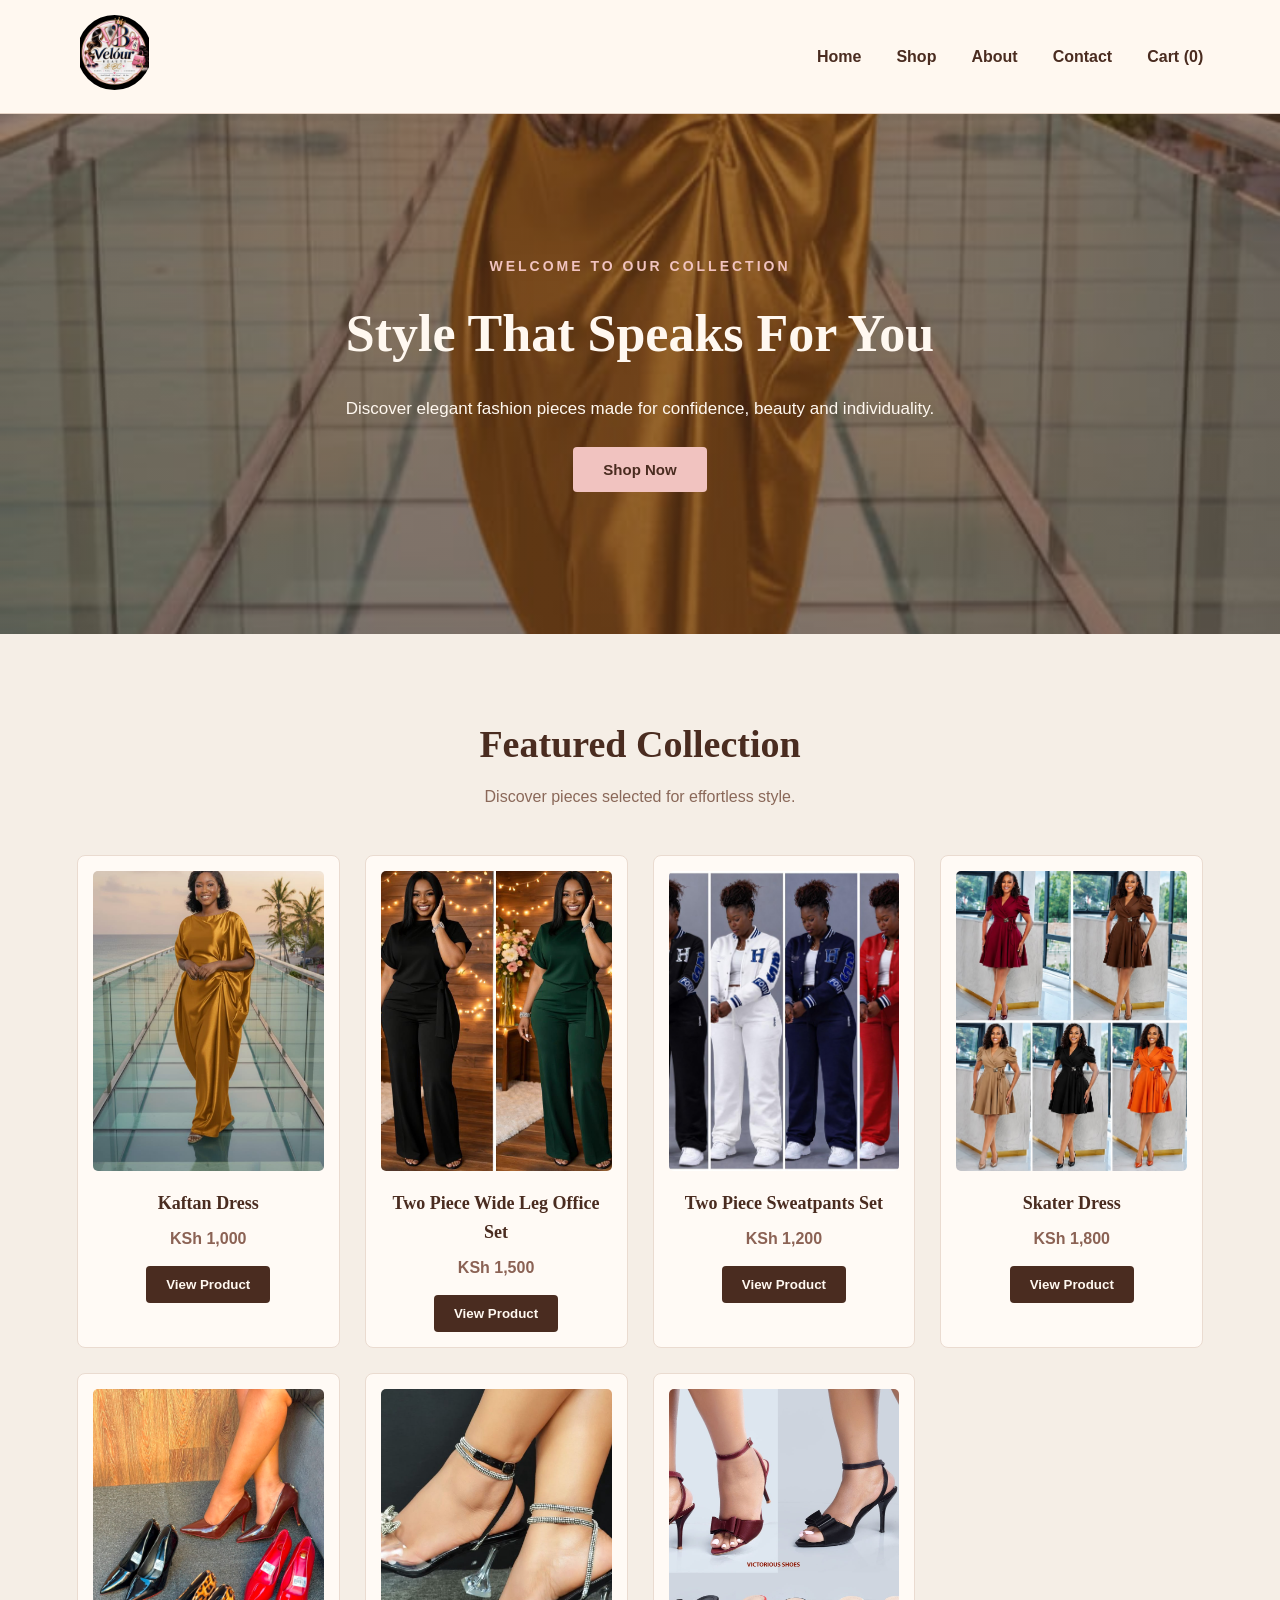
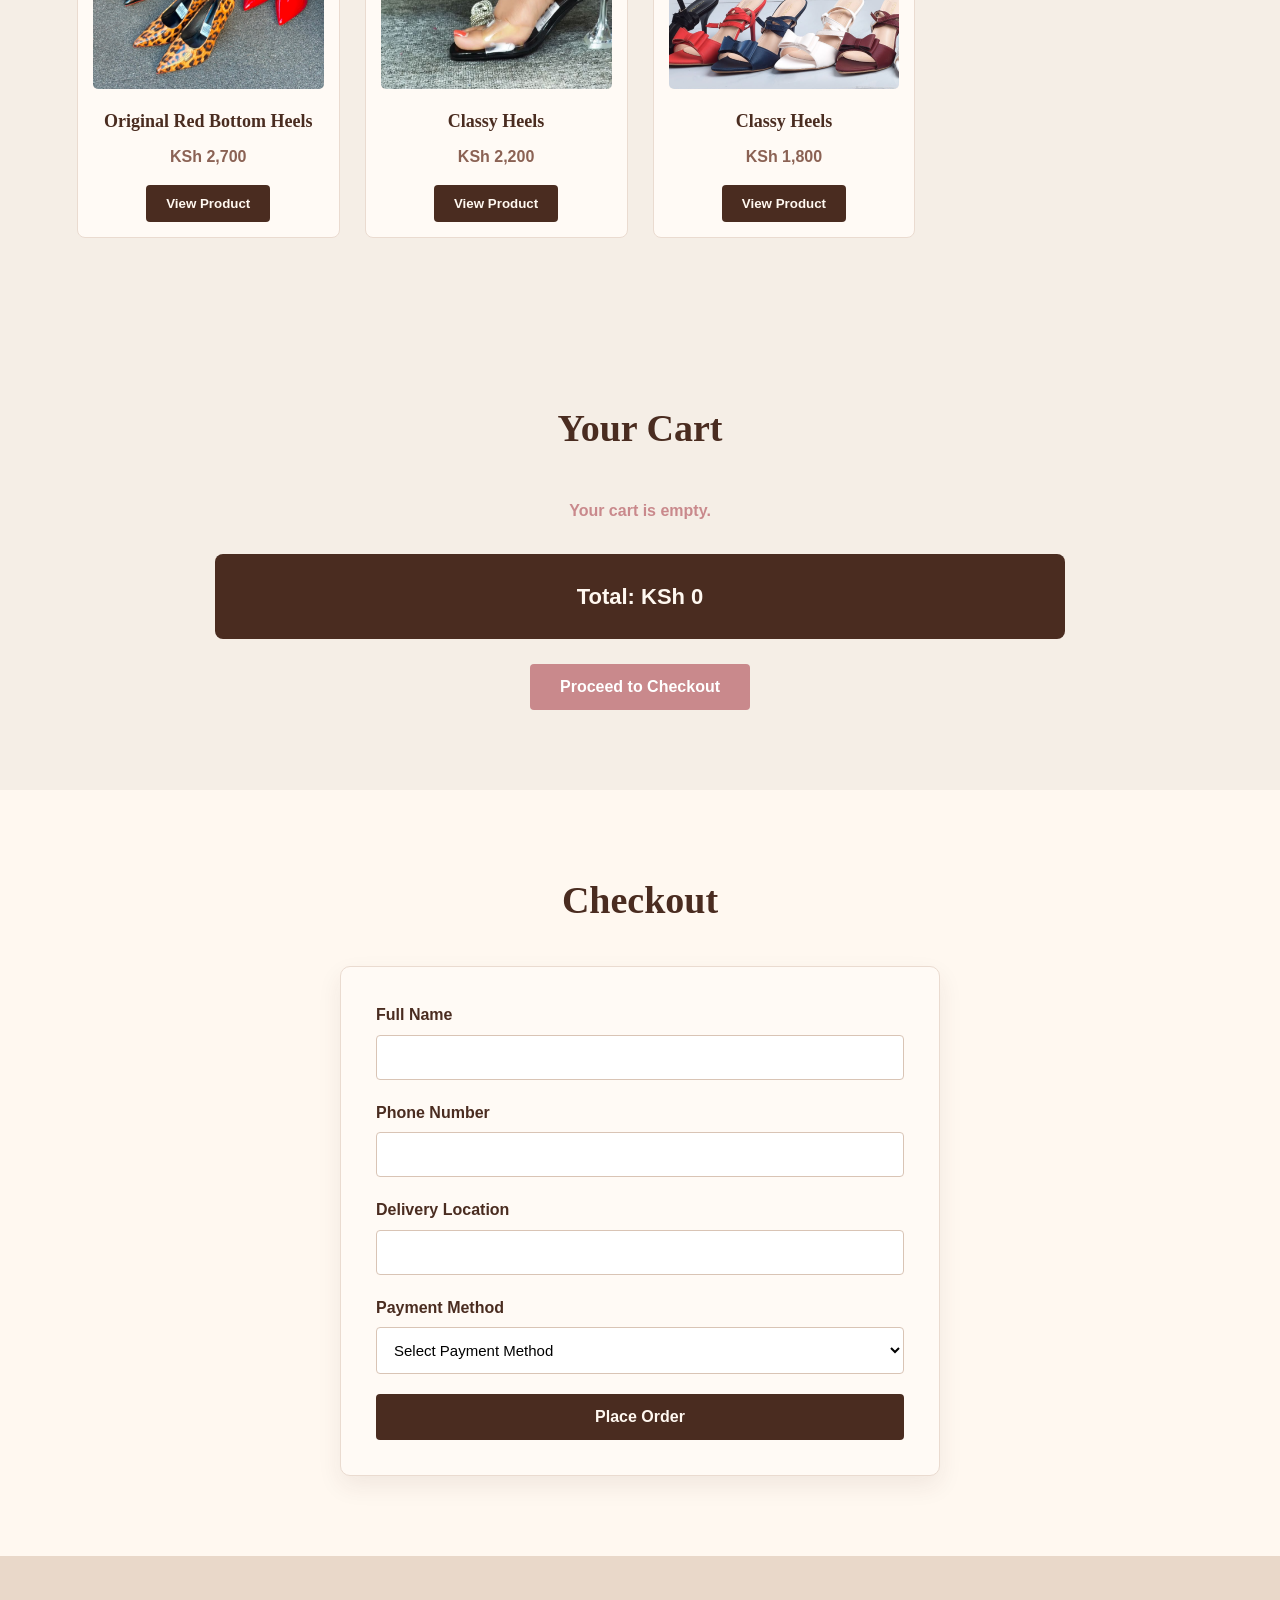
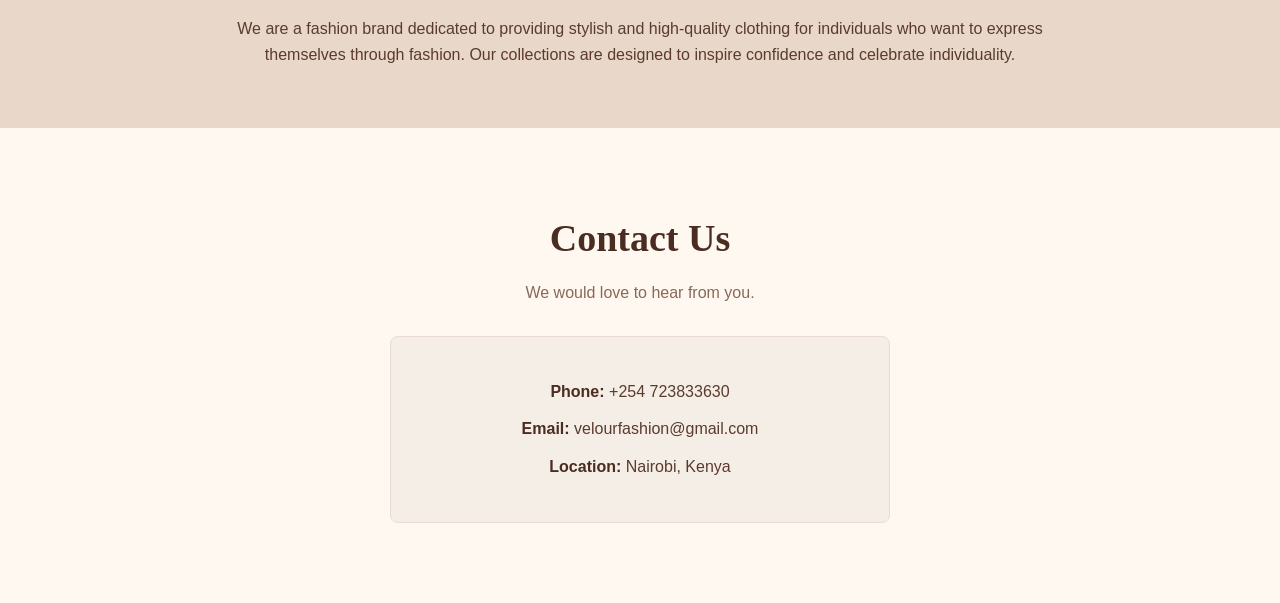
==== index.html @ 319da01c "updated website" ====
<!DOCTYPE html>
<html lang="en">
<head>
    <meta charset="UTF-8">
    <meta name="viewport" content="width=device-width, initial-scale=1.0">
    <title>Velour Fashion</title>
    <link rel="stylesheet" href="style.css">
</head>
<body>
<header>
    <nav>
        <div>
            <img src="image/logo.jpg" alt="Velour Logo" class="logo">
        </div>
        <ul>
            <li><a href="#">Home</a></li>
            <li><a href="#products">Shop</a></li>
            <li><a href="#about">About</a></li>
            <li><a href="#contact">Contact</a></li>
            <li><a href="#cart">Cart (<span id="cart-count">0</span>)</a></li>
        </ul>
    </nav>
</header>
<section class="hero"id="home">
    <div class="hero-content">
        <p>WELCOME TO OUR COLLECTION</p>
        <h2>Style That Speaks For You</h2>
        <p>
            Discover elegant fashion pieces made for confidence,
            beauty and individuality.
        </p>
        <button onclick="document.getElementById('products').scrollIntoView()">
            Shop Now
        </button>
    </div>
</section>
<section class="products" id="products">
    <h2>Featured Collection</h2>
    <p class="section-intro">
        Discover pieces selected for effortless style.
    </p>
    <div class="product-grid">
        <div class="product-card">
            <div class="product-image">
                <img src="image/kaftan.jpg" alt="Kaftan Dress">
            </div>
            <h3>Kaftan Dress</h3>
            <p>KSh 1,000</p>
            <button onclick="viewProduct('Kaftan Dress', 'KSh 1,000')">
                View Product
            </button>
        </div>
        <div class="product-card">
            <div class="product-image">
                <img src="image/wide leg.jpg" alt="Two Piece Wide Leg Office Set">
            </div>
            <h3>Two Piece Wide Leg Office Set</h3>
            <p>KSh 1,500</p>
            <button onclick="viewProduct('Two Piece Wide Leg Office Set', 'KSh 1,500')">
                View Product
            </button>
        </div>
        <div class="product-card">
            <div class="product-image">
                <img src="image/sweatpant.jpg" alt="Two Piece Sweatpants Set">
            </div>
            <h3>Two Piece Sweatpants Set</h3>
            <p>KSh 1,200</p>
            <button onclick="viewProduct('Two Piece Sweatpants Set', 'KSh 1,200')">
                View Product
            </button>
        </div>
        <div class="product-card">
            <div class="product-image">
                <img src="image/skater.jpg" alt="Skater Dress">
            </div>
            <h3>Skater Dress</h3>
            <p>KSh 1,800</p>
            <button onclick="viewProduct('Skater Dress', 'KSh 1,800')">
                View Product
            </button>
        </div>
        <div class="product-card">
            <div class="product-image">
                <img src="image/red bottom.jpg" alt="Original Red Bottom Heels">
            </div>
            <h3>Original Red Bottom Heels</h3>
            <p>KSh 2,700</p>
            <button onclick="viewProduct('Original Red Bottom Heels', 'KSh 2,700')">
                View Product
            </button>
        </div>
        <div class="product-card">
            <div class="product-image">
                <img src="image/classy heels.jpg" alt="Classy Heels">
            </div>
            <h3>Classy Heels</h3>
            <p>KSh 2,200</p>
            <button onclick="viewProduct('Classy Heels', 'KSh 2,200')">
                View Product
            </button>
        </div>
        <div class="product-card">
            <div class="product-image">
                <img src="image/heels@1800.jpg" alt="Classy Heels">
            </div>
            <h3>Classy Heels</h3>
            <p>KSh 1,800</p>
            <button onclick="viewProduct('Classy Heels', 'KSh 1,800')">
                View Product
            </button>
        </div>
        </section>
<section id="product-details" class="product-details" style="display: none;">
    <img id="product-detail-image" src="" alt="Product">
    <h2 id="product-name"></h2>
    <p id="product-price"></p>
    <p id="product-description"></p>
    <button id="add-to-cart">
        <label for="product-size">Select Size:</label>

<select id="product-size">
    <option value="">Choose a size</option>
    <option value="S">Small (S)</option>
    <option value="M">Medium (M)</option>
    <option value="L">Large (L)</option>
    <option value="XL">Extra Large (XL)</option>
</select>
        Add to Cart
    </button>
</section>
<section id="cart" class="cart-section">
    <h2>Your Cart</h2>
    <div id="cart-items">
        <p>Your cart is empty.</p>
    </div>
    <p id="cart-total">Total: KSh 0</p>
    <button id="checkout-button">Proceed to Checkout</button>
</section>
<section id="checkout" class="checkout-section">
    <h2>Checkout</h2>
    <form id="checkout-form">
        <label for="customer-name">Full Name</label>
        <input type="text" id="customer-name" required>
        <label for="customer-phone">Phone Number</label>
        <input type="tel" id="customer-phone" required>
        <label for="customer-location">Delivery Location</label>
        <input type="text" id="customer-location" required>
        <label for="payment-method">Payment Method</label>
        <select id="payment-method" required>
            <option value="">Select Payment Method</option>
            <option value="M-Pesa">M-Pesa</option>
            <option value="Cash on Delivery">Cash on Delivery</option>
        </select>
        <button type="submit">Place Order</button>
    </form>
</section>
<section class="about">
    <p>
        We are a fashion brand dedicated to providing stylish and
        high-quality clothing for individuals who want to express
        themselves through fashion. Our collections are designed to
        inspire confidence and celebrate individuality.
    </p>
</section>
<section class="contact" id="contact">
    <h2>Contact Us</h2>
    <p>We would love to hear from you.</p>
    <div class="contact-info">
        <p><strong>Phone:</strong> +254 723833630</p>
        <p><strong>Email:</strong> velourfashion@gmail.com</p>
        <p><strong>Location:</strong> Nairobi, Kenya</p>
    </div>
</section>
<script src="script.js"></script>
</body>
</html>
---- style.css ----
* {
    margin: 0;
    padding: 0;
    box-sizing: border-box;
}

body {
    font-family: Arial, sans-serif;
    background-color: #f5eee6;
    color: #4a2c20;
    line-height: 1.6;
}
header {
    background-color: #fff8f0;
    padding: 15px 6%;
    border-bottom: 1px solid #e5d3c5;
}

nav {
    display: flex;
    align-items: center;
    justify-content: space-between;
}

.logo {
    width: 75px;
    height: 75px;
    object-fit: contain;
    border-radius: 50%;
}

nav ul {
    display: flex;
    list-style: none;
    gap: 35px;
}

nav ul li a {
    text-decoration: none;
    color: #4a2c20;
    font-weight: 600;
    transition: 0.3s;
}

nav ul li a:hover {
    color: #c9898c;
}
.hero {
    min-height: 520px;
    background:
        linear-gradient(
            rgba(74, 44, 32, 0.48),
            rgba(74, 44, 32, 0.48)
        ),
        url("image/kaftan.jpg") center/cover no-repeat;

    display: flex;
    align-items: center;
    justify-content: center;
    text-align: center;
    padding: 40px 20px;
}

.hero-content {
    max-width: 700px;
    color: #fff8f0;
}

.hero-content > p:first-child {
    color: #f1c3c0;
    font-size: 14px;
    letter-spacing: 3px;
    font-weight: bold;
    margin-bottom: 15px;
}

.hero-content h2 {
    font-family: Georgia, serif;
    font-size: 52px;
    margin-bottom: 20px;
}

.hero-content p {
    font-size: 17px;
    margin-bottom: 25px;
}

.hero-content button {
    background-color: #f1c3c0;
    color: #4a2c20;
    border: none;
    padding: 14px 30px;
    font-size: 15px;
    font-weight: bold;
    border-radius: 4px;
    cursor: pointer;
    transition: 0.3s;
}

.hero-content button:hover {
    background-color: #fff8f0;
}
.products {
    padding: 80px 6%;
    text-align: center;
}

.products h2 {
    font-family: Georgia, serif;
    font-size: 38px;
    color: #4a2c20;
    margin-bottom: 10px;
}

.section-intro {
    color: #8a6859;
    margin-bottom: 45px;
}

.product-grid {
    display: grid;
    grid-template-columns: repeat(4, 1fr);
    gap: 25px;
}
.product-card {
    background-color: #fffaf5;
    border: 1px solid #eadbd0;
    padding: 15px;
    border-radius: 8px;
    overflow: hidden;
    transition: 0.3s ease;
}

.product-card:hover {
    transform: translateY(-6px);
    box-shadow: 0 12px 25px rgba(74, 44, 32, 0.12);
}

.product-image {
    width: 100%;
    height: 300px;
    overflow: hidden;
    border-radius: 5px;
    background-color: #eadbd0;
}

.product-image img {
    width: 100%;
    height: 100%;
    object-fit: cover;
    transition: 0.4s ease;
}

.product-card:hover .product-image img {
    transform: scale(1.05);
}

.product-card h3 {
    color: #4a2c20;
    font-family: Georgia, serif;
    font-size: 18px;
    margin-top: 18px;
    margin-bottom: 8px;
    text-transform: capitalize;
}

.product-card p {
    color: #8b6254;
    font-weight: bold;
    margin-bottom: 15px;
}

.product-card button {
    background-color: #4a2c20;
    color: #fff8f0;
    border: none;
    padding: 11px 20px;
    border-radius: 4px;
    cursor: pointer;
    font-weight: bold;
    transition: 0.3s;
}

.product-card button:hover {
    background-color: #c9898c;
    color: #fff;
}
.product-details {
    max-width: 800px;
    margin: 20px auto 80px;
    background-color: #fffaf5;
    border: 1px solid #e1cfc1;
    border-radius: 10px;
    padding: 40px;
    text-align: center;
    box-shadow: 0 10px 25px rgba(74, 44, 32, 0.08);
}

.product-details h2 {
    font-family: Georgia, serif;
    color: #4a2c20;
    font-size: 30px;
    margin-bottom: 10px;
}

.product-details #product-price {
    color: #c9898c;
    font-size: 20px;
    font-weight: bold;
    margin-bottom: 20px;
}

.product-details #product-description {
    color: #6f5145;
    margin-bottom: 25px;
}

.product-details button {
    background-color: #4a2c20;
    color: #fff8f0;
    border: none;
    padding: 13px 25px;
    border-radius: 4px;
    cursor: pointer;
    font-weight: bold;
}

.product-details button:hover {
    background-color: #c9898c;
}
.about {
    background-color: #e9d8c9;
    padding: 60px 10%;
    text-align: center;
}

.about p {
    max-width: 850px;
    margin: auto;
    color: #5a3b2d;
    font-size: 16px;
}
@media (max-width: 900px) {

    .product-grid {
        grid-template-columns: repeat(2, 1fr);
    }

    .hero-content h2 {
        font-size: 40px;
    }
}

@media (max-width: 600px) {

    nav {
        flex-direction: column;
        gap: 15px;
    }

    nav ul {
        gap: 18px;
        flex-wrap: wrap;
        justify-content: center;
    }

    .product-grid {
        grid-template-columns: 1fr;
    }

    .hero {
        min-height: 450px;
    }

    .hero-content h2 {
        font-size: 32px;
    }

    .products h2 {
        font-size: 30px;
    }
}
.contact {
    background-color: #fff8f0;
    padding: 80px 6%;
    text-align: center;
}

.contact h2 {
    font-family: Georgia, serif;
    font-size: 38px;
    color: #4a2c20;
    margin-bottom: 12px;
}

.contact > p {
    color: #8a6859;
    margin-bottom: 30px;
}

.contact-info {
    max-width: 500px;
    margin: 0 auto;
    background-color: #f5eee6;
    padding: 30px;
    border-radius: 8px;
    border: 1px solid #eadbd0;
}

.contact-info p {
    color: #5a3b2d;
    margin: 12px 0;
}

.contact-info strong {
    color: #4a2c20;
}
.cart-section {
    padding: 80px 6%;
    background-color: #f5eee6;
    text-align: center;
}

.cart-section h2 {
    font-family: Georgia, serif;
    font-size: 38px;
    color: #4a2c20;
    margin-bottom: 40px;
}

#cart-items {
    max-width: 850px;
    margin: 0 auto;
}

#cart-items > div {
    background-color: #fffaf5;
    border: 1px solid #eadbd0;
    border-radius: 8px;
    padding: 25px;
    margin-bottom: 20px;
    box-shadow: 0 5px 15px rgba(74, 44, 32, 0.08);
}

#cart-items h3 {
    font-family: Georgia, serif;
    color: #4a2c20;
    margin-bottom: 8px;
}

#cart-items p {
    color: #c9898c;
    font-weight: bold;
    margin-bottom: 15px;
}


#cart-items button {
    background-color: #4a2c20;
    color: #fff8f0;
    border: none;
    padding: 8px 14px;
    border-radius: 4px;
    cursor: pointer;
    font-weight: bold;
    margin: 0 5px;
}

#cart-items button:hover {
    background-color: #c9898c;
}

#cart-items span {
    display: inline-block;
    min-width: 30px;
    font-weight: bold;
    color: #4a2c20;
}



#cart-items button:last-of-type {
    background-color: transparent;
    color: #c9898c;
    border: 1px solid #c9898c;
    margin-top: 10px;
}

#cart-items button:last-of-type:hover {
    background-color: #c9898c;
    color: white;
}

#cart-items hr {
    border: none;
    border-top: 1px solid #eadbd0;
    margin-top: 25px;
}
#cart-total {
    max-width: 850px;
    margin: 30px auto 0;
    padding: 25px;
    background-color: #4a2c20;
    color: #fff8f0;
    border-radius: 8px;
    font-size: 22px;
    font-weight: bold;
}
#checkout-button {
    margin-top: 25px;
    background-color: #c9898c;
    color: white;
    border: none;
    padding: 14px 30px;
    border-radius: 4px;
    font-size: 16px;
    font-weight: bold;
    cursor: pointer;
    transition: 0.3s;
}

#checkout-button:hover {
    background-color: #4a2c20;
}

.checkout-section {
    padding: 80px 6%;
    background-color: #fff8f0;
    text-align: center;
}

.checkout-section h2 {
    font-family: Georgia, serif;
    font-size: 38px;
    color: #4a2c20;
    margin-bottom: 35px;
}

#checkout-form {
    max-width: 600px;
    margin: auto;
    background-color: #fffaf5;
    padding: 35px;
    border: 1px solid #eadbd0;
    border-radius: 10px;
    box-shadow: 0 10px 25px rgba(74, 44, 32, 0.08);
    text-align: left;
}

#checkout-form label {
    display: block;
    margin-bottom: 7px;
    color: #4a2c20;
    font-weight: bold;
}

#checkout-form input,
#checkout-form select {
    width: 100%;
    padding: 13px;
    margin-bottom: 20px;
    border: 1px solid #d9c4b5;
    border-radius: 4px;
    font-size: 15px;
    background-color: white;
}

#checkout-form input:focus,
#checkout-form select:focus {
    outline: none;
    border-color: #c9898c;
}

#checkout-form button {
    width: 100%;
    background-color: #4a2c20;
    color: #fff8f0;
    border: none;
    padding: 14px;
    border-radius: 4px;
    font-size: 16px;
    font-weight: bold;
    cursor: pointer;
}

#checkout-form button:hover {
    background-color: #c9898c;
}
.product-details label {
    display: block;
    margin-bottom: 8px;
    color: #4a2c20;
    font-weight: bold;
}

#product-size {
    display: block;
    margin: 0 auto 20px;
    padding: 10px 15px;
    min-width: 180px;
    border: 1px solid #d9c4b5;
    border-radius: 4px;
    font-size: 15px;
    background-color: #fff;
    color: #4a2c20;
}

#product-size:focus {
    outline: none;
    border-color: #c9898c;
}

#add-to-cart {
    display: block;
    margin: 0 auto;
}
.size-section {
    margin: 25px 0;
    text-align: center;
}

.size-section label {
    display: block;
    margin-bottom: 10px;
    font-weight: bold;
    color: #4a2c20;
}

#product-size {
    display: block;
    width: 220px;
    margin: 0 auto;
    padding: 12px;
    border: 1px solid #d9c4b5;
    border-radius: 5px;
    background-color: #fff;
    color: #4a2c20;
    font-size: 15px;
}

#add-to-cart {
    display: block;
    margin: 20px auto 0;
}
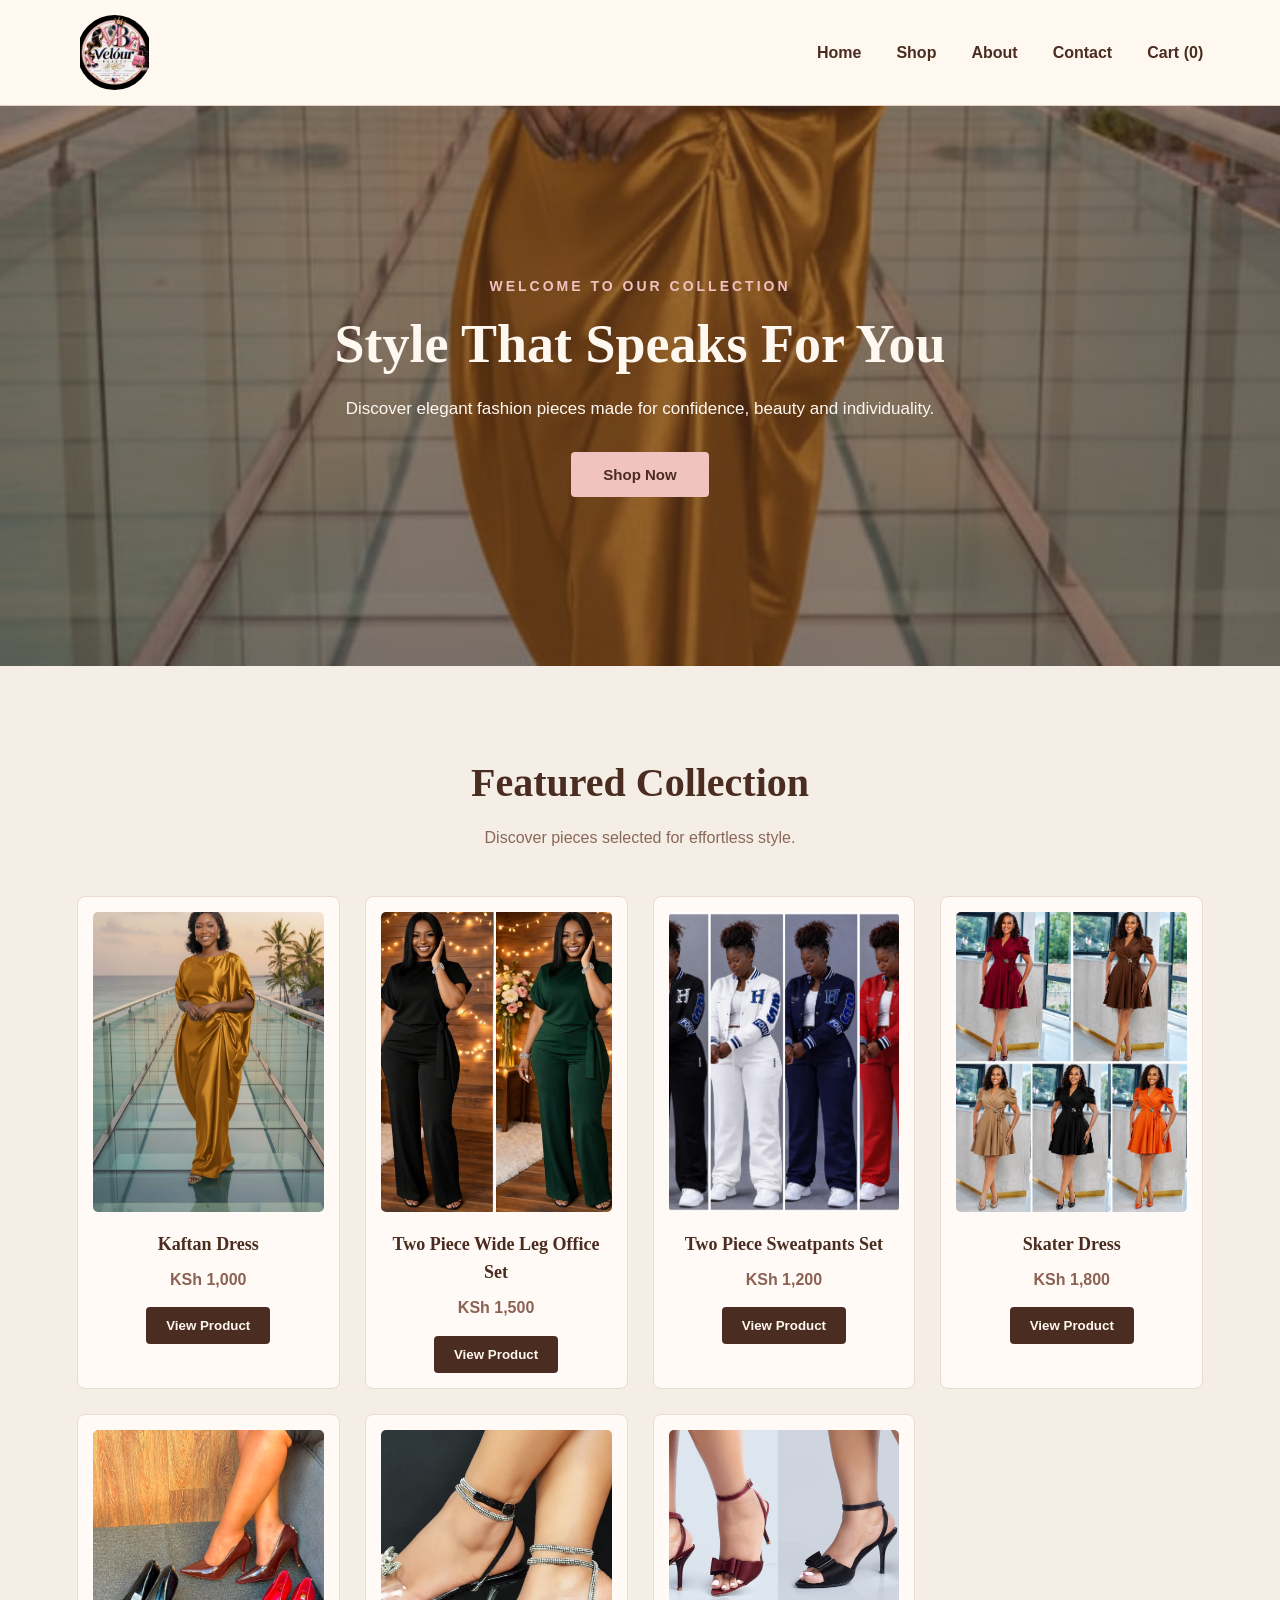
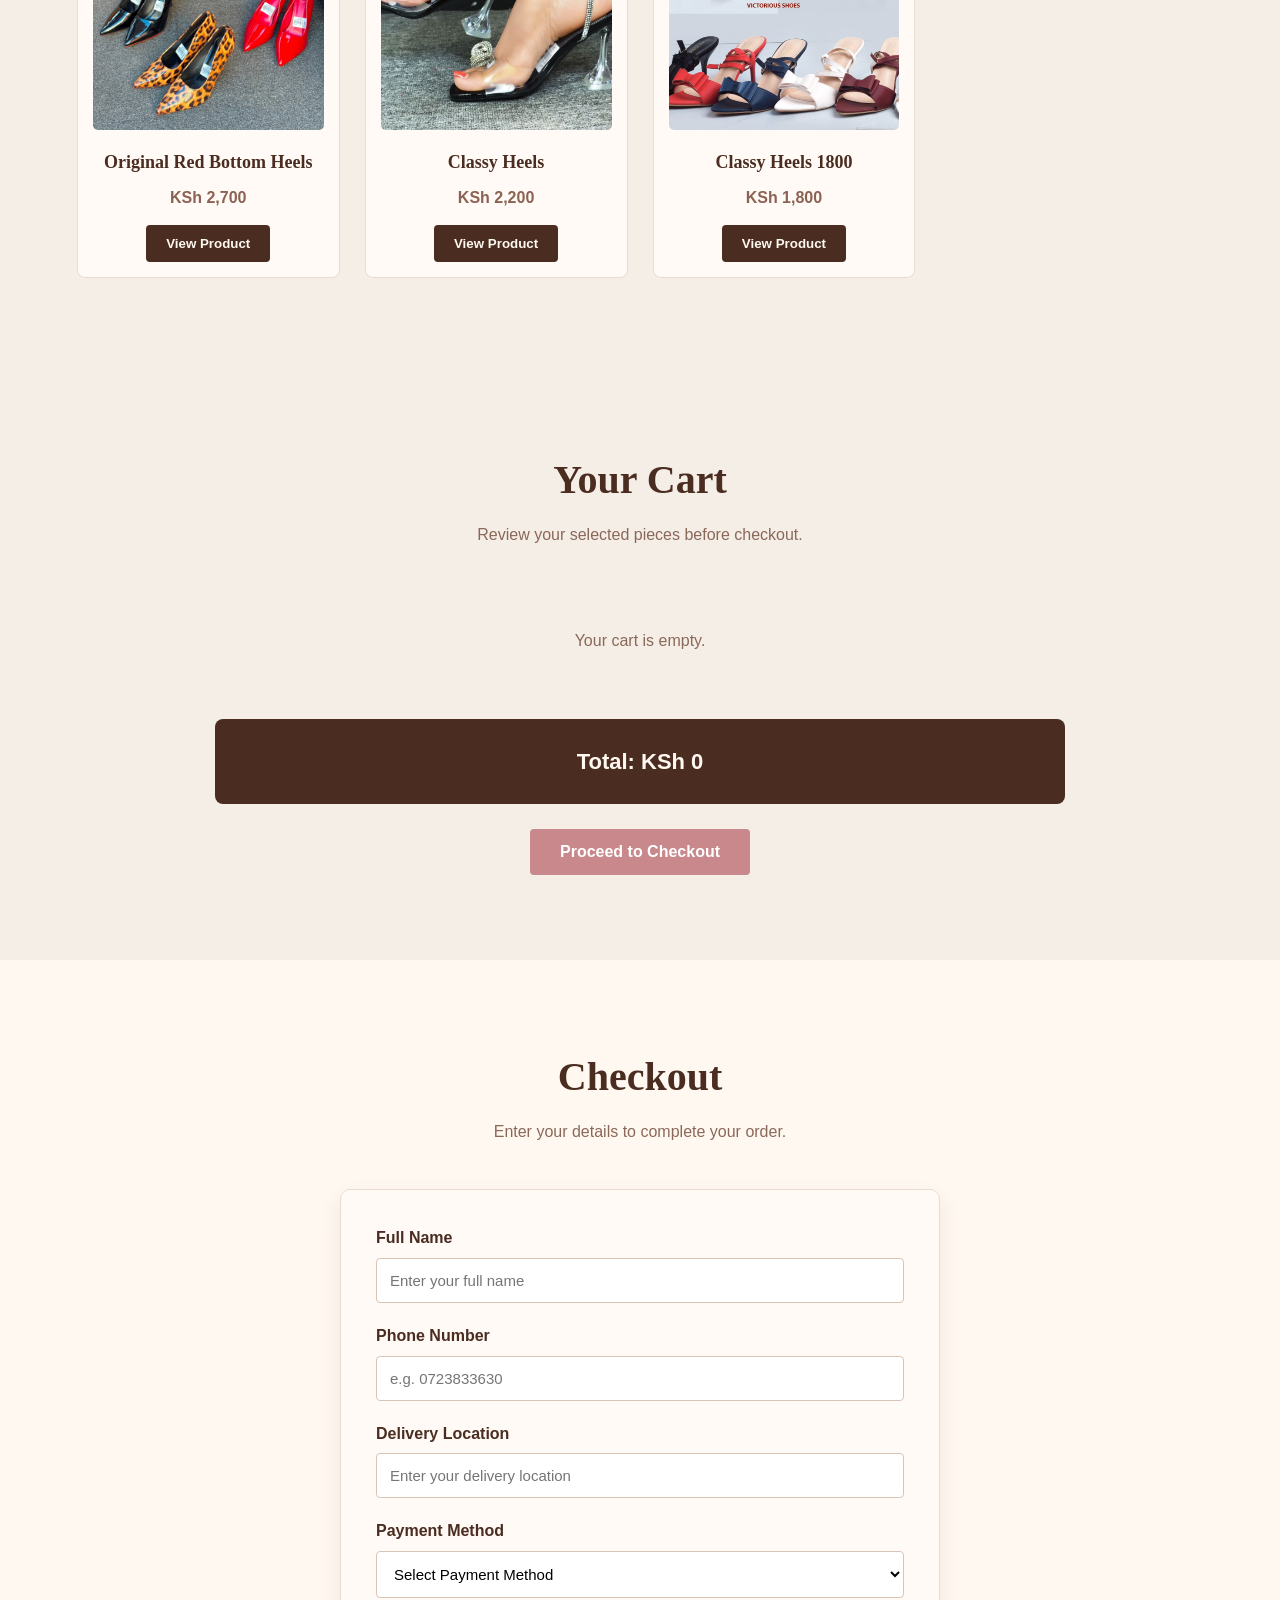
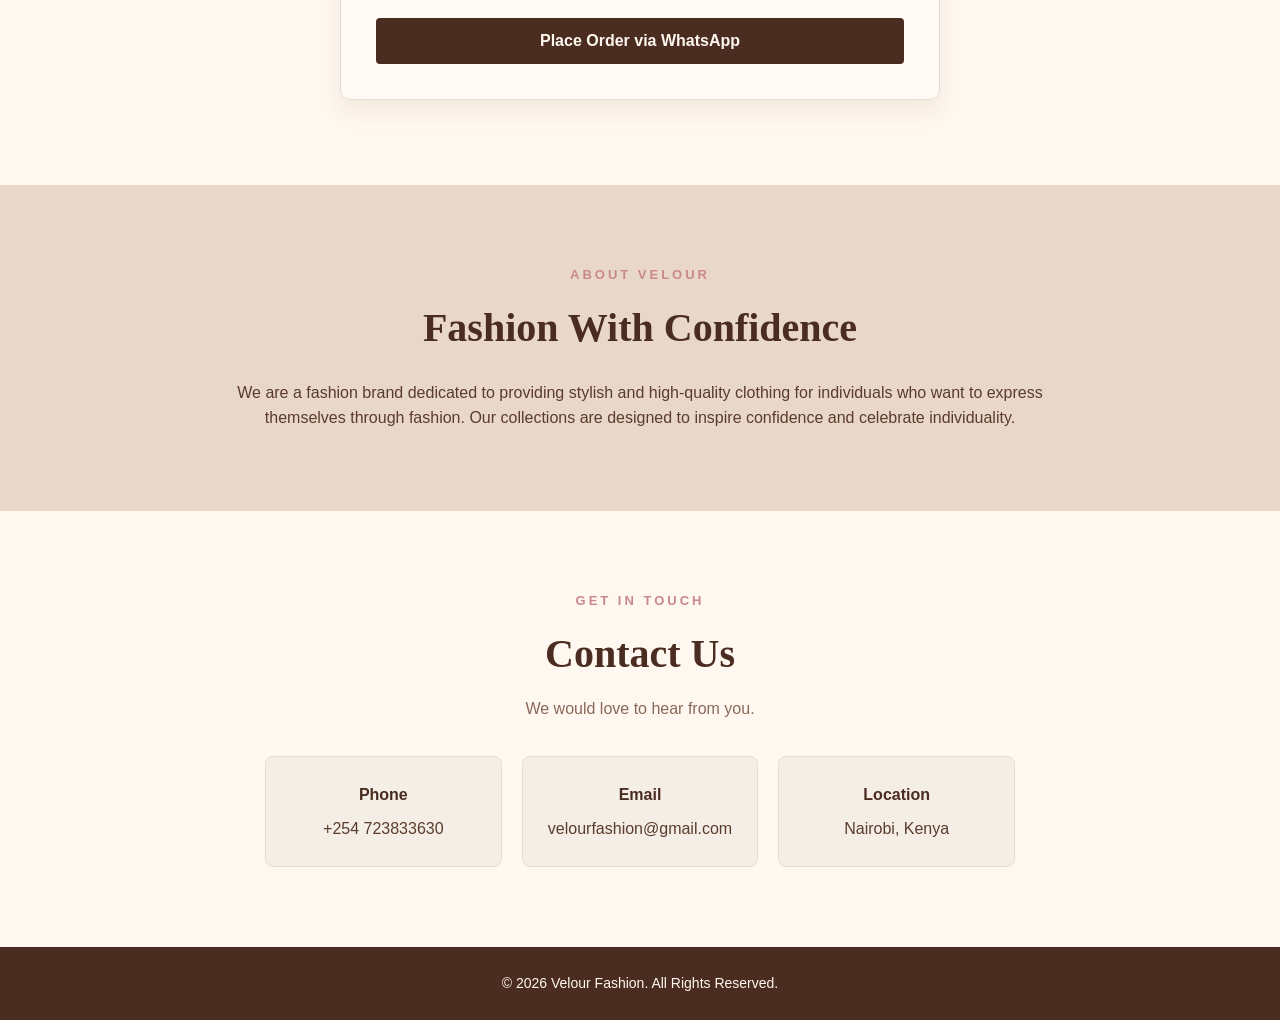
==== commit a21be6bf: "updated velour fashion website" ====
--- a/index.html
+++ b/index.html
@@ -3,175 +3,494 @@
 <head>
     <meta charset="UTF-8">
     <meta name="viewport" content="width=device-width, initial-scale=1.0">
-    <title>Velour Fashion</title>
+    <title>Velour Fashion | Style That Speaks For You</title>
     <link rel="stylesheet" href="style.css">
 </head>
+
 <body>
+
+<!-- ================= HEADER ================= -->
+
 <header>
     <nav>
-        <div>
-            <img src="image/logo.jpg" alt="Velour Logo" class="logo">
-        </div>
-        <ul>
-            <li><a href="#">Home</a></li>
+        <a href="#home" class="logo-link">
+            <img src="image/logo.jpg" alt="Velour Fashion Logo" class="logo">
+        </a>
+
+        <ul class="nav-links">
+            <li><a href="#home">Home</a></li>
             <li><a href="#products">Shop</a></li>
             <li><a href="#about">About</a></li>
             <li><a href="#contact">Contact</a></li>
-            <li><a href="#cart">Cart (<span id="cart-count">0</span>)</a></li>
+            <li>
+                <a href="#cart">
+                    Cart (<span id="cart-count">0</span>)
+                </a>
+            </li>
         </ul>
     </nav>
 </header>
-<section class="hero"id="home">
+
+
+<!-- ================= HERO ================= -->
+
+<section class="hero" id="home">
+
     <div class="hero-content">
-        <p>WELCOME TO OUR COLLECTION</p>
-        <h2>Style That Speaks For You</h2>
-        <p>
+
+        <p class="hero-label">WELCOME TO OUR COLLECTION</p>
+
+        <h1>Style That Speaks For You</h1>
+
+        <p class="hero-text">
             Discover elegant fashion pieces made for confidence,
             beauty and individuality.
         </p>
-        <button onclick="document.getElementById('products').scrollIntoView()">
+
+        <button
+            class="hero-button"
+            onclick="document.getElementById('products').scrollIntoView({behavior:'smooth'})">
             Shop Now
         </button>
-    </div>
-</section>
+
+    </div>
+
+</section>
+
+
+<!-- ================= PRODUCTS ================= -->
+
 <section class="products" id="products">
+
     <h2>Featured Collection</h2>
+
     <p class="section-intro">
         Discover pieces selected for effortless style.
     </p>
+
     <div class="product-grid">
-        <div class="product-card">
+
+
+        <!-- PRODUCT 1 -->
+
+        <div class="product-card">
+
             <div class="product-image">
                 <img src="image/kaftan.jpg" alt="Kaftan Dress">
             </div>
+
             <h3>Kaftan Dress</h3>
-            <p>KSh 1,000</p>
+
+            <p class="product-price">KSh 1,000</p>
+
             <button onclick="viewProduct('Kaftan Dress', 'KSh 1,000')">
                 View Product
             </button>
-        </div>
-        <div class="product-card">
-            <div class="product-image">
-                <img src="image/wide leg.jpg" alt="Two Piece Wide Leg Office Set">
-            </div>
+
+        </div>
+
+
+        <!-- PRODUCT 2 -->
+
+        <div class="product-card">
+
+            <div class="product-image">
+                <img
+                    src="image/wide leg.jpg"
+                    alt="Two Piece Wide Leg Office Set">
+            </div>
+
             <h3>Two Piece Wide Leg Office Set</h3>
-            <p>KSh 1,500</p>
-            <button onclick="viewProduct('Two Piece Wide Leg Office Set', 'KSh 1,500')">
-                View Product
-            </button>
-        </div>
-        <div class="product-card">
-            <div class="product-image">
-                <img src="image/sweatpant.jpg" alt="Two Piece Sweatpants Set">
-            </div>
+
+            <p class="product-price">KSh 1,500</p>
+
+            <button
+                onclick="viewProduct('Two Piece Wide Leg Office Set', 'KSh 1,500')">
+                View Product
+            </button>
+
+        </div>
+
+
+        <!-- PRODUCT 3 -->
+
+        <div class="product-card">
+
+            <div class="product-image">
+                <img
+                    src="image/sweatpant.jpg"
+                    alt="Two Piece Sweatpants Set">
+            </div>
+
             <h3>Two Piece Sweatpants Set</h3>
-            <p>KSh 1,200</p>
-            <button onclick="viewProduct('Two Piece Sweatpants Set', 'KSh 1,200')">
-                View Product
-            </button>
-        </div>
-        <div class="product-card">
+
+            <p class="product-price">KSh 1,200</p>
+
+            <button
+                onclick="viewProduct('Two Piece Sweatpants Set', 'KSh 1,200')">
+                View Product
+            </button>
+
+        </div>
+
+
+        <!-- PRODUCT 4 -->
+
+        <div class="product-card">
+
             <div class="product-image">
                 <img src="image/skater.jpg" alt="Skater Dress">
             </div>
+
             <h3>Skater Dress</h3>
-            <p>KSh 1,800</p>
+
+            <p class="product-price">KSh 1,800</p>
+
             <button onclick="viewProduct('Skater Dress', 'KSh 1,800')">
                 View Product
             </button>
-        </div>
-        <div class="product-card">
-            <div class="product-image">
-                <img src="image/red bottom.jpg" alt="Original Red Bottom Heels">
-            </div>
+
+        </div>
+
+
+        <!-- PRODUCT 5 -->
+
+        <div class="product-card">
+
+            <div class="product-image">
+                <img
+                    src="image/red bottom.jpg"
+                    alt="Original Red Bottom Heels">
+            </div>
+
             <h3>Original Red Bottom Heels</h3>
-            <p>KSh 2,700</p>
-            <button onclick="viewProduct('Original Red Bottom Heels', 'KSh 2,700')">
-                View Product
-            </button>
-        </div>
-        <div class="product-card">
-            <div class="product-image">
-                <img src="image/classy heels.jpg" alt="Classy Heels">
-            </div>
+
+            <p class="product-price">KSh 2,700</p>
+
+            <button
+                onclick="viewProduct('Original Red Bottom Heels', 'KSh 2,700')">
+                View Product
+            </button>
+
+        </div>
+
+
+        <!-- PRODUCT 6 -->
+
+        <div class="product-card">
+
+            <div class="product-image">
+                <img
+                    src="image/classy heels.jpg"
+                    alt="Classy Heels">
+            </div>
+
             <h3>Classy Heels</h3>
-            <p>KSh 2,200</p>
+
+            <p class="product-price">KSh 2,200</p>
+
             <button onclick="viewProduct('Classy Heels', 'KSh 2,200')">
                 View Product
             </button>
-        </div>
-        <div class="product-card">
-            <div class="product-image">
-                <img src="image/heels@1800.jpg" alt="Classy Heels">
-            </div>
-            <h3>Classy Heels</h3>
-            <p>KSh 1,800</p>
-            <button onclick="viewProduct('Classy Heels', 'KSh 1,800')">
-                View Product
-            </button>
-        </div>
-        </section>
-<section id="product-details" class="product-details" style="display: none;">
-    <img id="product-detail-image" src="" alt="Product">
-    <h2 id="product-name"></h2>
-    <p id="product-price"></p>
-    <p id="product-description"></p>
-    <button id="add-to-cart">
-        <label for="product-size">Select Size:</label>
-
-<select id="product-size">
-    <option value="">Choose a size</option>
-    <option value="S">Small (S)</option>
-    <option value="M">Medium (M)</option>
-    <option value="L">Large (L)</option>
-    <option value="XL">Extra Large (XL)</option>
-</select>
-        Add to Cart
-    </button>
-</section>
+
+        </div>
+
+
+        <!-- PRODUCT 7 -->
+
+        <div class="product-card">
+
+            <div class="product-image">
+                <img
+                    src="image/heels@1800.jpg"
+                    alt="Classy Heels 1800">
+            </div>
+
+            <h3>Classy Heels 1800</h3>
+
+            <p class="product-price">KSh 1,800</p>
+
+            <button
+                onclick="viewProduct('Classy Heels 1800', 'KSh 1,800')">
+                View Product
+            </button>
+
+        </div>
+
+    </div>
+
+</section>
+
+
+<!-- ================= PRODUCT DETAILS ================= -->
+
+<section
+    id="product-details"
+    class="product-details"
+    style="display: none;">
+
+    <div class="product-detail-content">
+
+        <div class="detail-image-container">
+            <img
+                id="product-detail-image"
+                src=""
+                alt="Product">
+        </div>
+
+        <div class="detail-information">
+
+            <p class="detail-label">
+                VELÓUR COLLECTION
+            </p>
+
+            <h2 id="product-name"></h2>
+
+            <p id="product-price" class="detail-price"></p>
+
+            <p id="product-description"></p>
+
+
+            <div class="size-section">
+
+                <label for="product-size">
+                    Select Size:
+                </label>
+
+                <select id="product-size">
+                    <option value="">
+                        Choose a size
+                    </option>
+                </select>
+
+            </div>
+
+
+            <div class="quantity-section">
+
+                <label for="product-quantity">
+                    Quantity:
+                </label>
+
+                <div class="quantity-control">
+
+                    <button
+                        type="button"
+                        id="decrease-product">
+                        −
+                    </button>
+
+                    <input
+                        type="number"
+                        id="product-quantity"
+                        value="1"
+                        min="1"
+                        max="10">
+
+                    <button
+                        type="button"
+                        id="increase-product">
+                        +
+                    </button>
+
+                </div>
+
+            </div>
+
+
+            <button
+                id="add-to-cart"
+                class="add-cart-button">
+                Add to Cart
+            </button>
+
+        </div>
+
+    </div>
+
+</section>
+
+
+<!-- ================= CART ================= -->
+
 <section id="cart" class="cart-section">
+
     <h2>Your Cart</h2>
+
+    <p class="section-intro">
+        Review your selected pieces before checkout.
+    </p>
+
     <div id="cart-items">
-        <p>Your cart is empty.</p>
-    </div>
-    <p id="cart-total">Total: KSh 0</p>
-    <button id="checkout-button">Proceed to Checkout</button>
-</section>
+
+        <div class="empty-cart">
+            <p>Your cart is empty.</p>
+        </div>
+
+    </div>
+
+    <div class="cart-summary">
+
+        <p id="cart-total">
+            Total: KSh 0
+        </p>
+
+        <button id="checkout-button">
+            Proceed to Checkout
+        </button>
+
+    </div>
+
+</section>
+
+
+<!-- ================= CHECKOUT ================= -->
+
 <section id="checkout" class="checkout-section">
+
     <h2>Checkout</h2>
+
+    <p class="section-intro">
+        Enter your details to complete your order.
+    </p>
+
     <form id="checkout-form">
-        <label for="customer-name">Full Name</label>
-        <input type="text" id="customer-name" required>
-        <label for="customer-phone">Phone Number</label>
-        <input type="tel" id="customer-phone" required>
-        <label for="customer-location">Delivery Location</label>
-        <input type="text" id="customer-location" required>
-        <label for="payment-method">Payment Method</label>
+
+        <label for="customer-name">
+            Full Name
+        </label>
+
+        <input
+            type="text"
+            id="customer-name"
+            placeholder="Enter your full name"
+            required>
+
+
+        <label for="customer-phone">
+            Phone Number
+        </label>
+
+        <input
+            type="tel"
+            id="customer-phone"
+            placeholder="e.g. 0723833630"
+            required>
+
+
+        <label for="customer-location">
+            Delivery Location
+        </label>
+
+        <input
+            type="text"
+            id="customer-location"
+            placeholder="Enter your delivery location"
+            required>
+
+
+        <label for="payment-method">
+            Payment Method
+        </label>
+
         <select id="payment-method" required>
-            <option value="">Select Payment Method</option>
-            <option value="M-Pesa">M-Pesa</option>
-            <option value="Cash on Delivery">Cash on Delivery</option>
+
+            <option value="">
+                Select Payment Method
+            </option>
+
+            <option value="M-Pesa">
+                M-Pesa
+            </option>
+
+            <option value="Cash on Delivery">
+                Cash on Delivery
+            </option>
+
         </select>
-        <button type="submit">Place Order</button>
+
+
+        <button type="submit">
+            Place Order via WhatsApp
+        </button>
+
     </form>
-</section>
-<section class="about">
+
+</section>
+
+
+<!-- ================= ABOUT ================= -->
+
+<section class="about" id="about">
+
+    <div class="about-content">
+
+        <p class="section-label">
+            ABOUT VELOUR
+        </p>
+
+        <h2>Fashion With Confidence</h2>
+
+        <p>
+            We are a fashion brand dedicated to providing stylish and
+            high-quality clothing for individuals who want to express
+            themselves through fashion. Our collections are designed
+            to inspire confidence and celebrate individuality.
+        </p>
+
+    </div>
+
+</section>
+
+
+<!-- ================= CONTACT ================= -->
+
+<section class="contact" id="contact">
+
+    <p class="section-label">
+        GET IN TOUCH
+    </p>
+
+    <h2>Contact Us</h2>
+
+    <p class="contact-intro">
+        We would love to hear from you.
+    </p>
+
+    <div class="contact-info">
+
+        <div>
+            <strong>Phone</strong>
+            <p>+254 723833630</p>
+        </div>
+
+        <div>
+            <strong>Email</strong>
+            <p>velourfashion@gmail.com</p>
+        </div>
+
+        <div>
+            <strong>Location</strong>
+            <p>Nairobi, Kenya</p>
+        </div>
+
+    </div>
+
+</section>
+
+
+<!-- ================= FOOTER ================= -->
+
+<footer>
+
     <p>
-        We are a fashion brand dedicated to providing stylish and
-        high-quality clothing for individuals who want to express
-        themselves through fashion. Our collections are designed to
-        inspire confidence and celebrate individuality.
-    </p>
-</section>
-<section class="contact" id="contact">
-    <h2>Contact Us</h2>
-    <p>We would love to hear from you.</p>
-    <div class="contact-info">
-        <p><strong>Phone:</strong> +254 723833630</p>
-        <p><strong>Email:</strong> velourfashion@gmail.com</p>
-        <p><strong>Location:</strong> Nairobi, Kenya</p>
-    </div>
-</section>
+        © 2026 Velour Fashion. All Rights Reserved.
+    </p>
+
+</footer>
+
+
 <script src="script.js"></script>
+
 </body>
 </html>
--- a/style.css
+++ b/style.css
@@ -1,25 +1,47 @@
+/* =========================
+   RESET
+========================= */
+
 * {
     margin: 0;
     padding: 0;
     box-sizing: border-box;
 }
 
+html {
+    scroll-behavior: smooth;
+}
+
 body {
     font-family: Arial, sans-serif;
     background-color: #f5eee6;
     color: #4a2c20;
     line-height: 1.6;
 }
+
+
+/* =========================
+   HEADER
+========================= */
+
 header {
     background-color: #fff8f0;
     padding: 15px 6%;
     border-bottom: 1px solid #e5d3c5;
+    position: sticky;
+    top: 0;
+    z-index: 1000;
 }
 
 nav {
     display: flex;
     align-items: center;
     justify-content: space-between;
+}
+
+.logo-link {
+    display: flex;
+    align-items: center;
 }
 
 .logo {
@@ -29,24 +51,31 @@
     border-radius: 50%;
 }
 
-nav ul {
+.nav-links {
     display: flex;
     list-style: none;
     gap: 35px;
 }
 
-nav ul li a {
+.nav-links li a {
     text-decoration: none;
     color: #4a2c20;
     font-weight: 600;
     transition: 0.3s;
 }
 
-nav ul li a:hover {
+.nav-links li a:hover {
     color: #c9898c;
 }
+
+
+/* =========================
+   HERO
+========================= */
+
 .hero {
-    min-height: 520px;
+    min-height: 560px;
+
     background:
         linear-gradient(
             rgba(74, 44, 32, 0.48),
@@ -57,16 +86,17 @@
     display: flex;
     align-items: center;
     justify-content: center;
+
     text-align: center;
     padding: 40px 20px;
 }
 
 .hero-content {
-    max-width: 700px;
+    max-width: 750px;
     color: #fff8f0;
 }
 
-.hero-content > p:first-child {
+.hero-label {
     color: #f1c3c0;
     font-size: 14px;
     letter-spacing: 3px;
@@ -74,22 +104,23 @@
     margin-bottom: 15px;
 }
 
-.hero-content h2 {
-    font-family: Georgia, serif;
-    font-size: 52px;
+.hero-content h1 {
+    font-family: Georgia, serif;
+    font-size: 54px;
+    line-height: 1.15;
     margin-bottom: 20px;
 }
 
-.hero-content p {
+.hero-text {
     font-size: 17px;
-    margin-bottom: 25px;
-}
-
-.hero-content button {
+    margin-bottom: 30px;
+}
+
+.hero-button {
     background-color: #f1c3c0;
     color: #4a2c20;
     border: none;
-    padding: 14px 30px;
+    padding: 14px 32px;
     font-size: 15px;
     font-weight: bold;
     border-radius: 4px;
@@ -97,24 +128,44 @@
     transition: 0.3s;
 }
 
-.hero-content button:hover {
+.hero-button:hover {
     background-color: #fff8f0;
-}
-.products {
-    padding: 80px 6%;
-    text-align: center;
-}
-
-.products h2 {
-    font-family: Georgia, serif;
-    font-size: 38px;
-    color: #4a2c20;
-    margin-bottom: 10px;
-}
+    transform: translateY(-2px);
+}
+
+
+/* =========================
+   GENERAL SECTION
+========================= */
 
 .section-intro {
     color: #8a6859;
     margin-bottom: 45px;
+}
+
+.section-label {
+    color: #c9898c;
+    font-size: 13px;
+    letter-spacing: 3px;
+    font-weight: bold;
+    margin-bottom: 10px;
+}
+
+
+/* =========================
+   PRODUCTS
+========================= */
+
+.products {
+    padding: 85px 6%;
+    text-align: center;
+}
+
+.products h2 {
+    font-family: Georgia, serif;
+    font-size: 40px;
+    color: #4a2c20;
+    margin-bottom: 10px;
 }
 
 .product-grid {
@@ -122,6 +173,7 @@
     grid-template-columns: repeat(4, 1fr);
     gap: 25px;
 }
+
 .product-card {
     background-color: #fffaf5;
     border: 1px solid #eadbd0;
@@ -161,10 +213,10 @@
     font-size: 18px;
     margin-top: 18px;
     margin-bottom: 8px;
-    text-transform: capitalize;
-}
-
-.product-card p {
+    min-height: 29px;
+}
+
+.product-price {
     color: #8b6254;
     font-weight: bold;
     margin-bottom: 15px;
@@ -183,29 +235,67 @@
 
 .product-card button:hover {
     background-color: #c9898c;
-    color: #fff;
-}
+}
+
+
+/* =========================
+   PRODUCT DETAILS
+========================= */
+
 .product-details {
-    max-width: 800px;
+    max-width: 1050px;
     margin: 20px auto 80px;
     background-color: #fffaf5;
     border: 1px solid #e1cfc1;
     border-radius: 10px;
-    padding: 40px;
-    text-align: center;
+    padding: 45px;
     box-shadow: 0 10px 25px rgba(74, 44, 32, 0.08);
 }
 
+.product-detail-content {
+    display: grid;
+    grid-template-columns: 1fr 1fr;
+    gap: 50px;
+    align-items: center;
+}
+
+.detail-image-container {
+    width: 100%;
+}
+
+#product-detail-image {
+    width: 100%;
+    max-width: 450px;
+    height: 500px;
+    object-fit: cover;
+    border-radius: 8px;
+    display: block;
+    margin: auto;
+}
+
+.detail-information {
+    text-align: left;
+}
+
+.detail-label {
+    color: #c9898c;
+    font-size: 12px;
+    letter-spacing: 2px;
+    font-weight: bold;
+    margin-bottom: 8px;
+}
+
 .product-details h2 {
     font-family: Georgia, serif;
     color: #4a2c20;
-    font-size: 30px;
-    margin-bottom: 10px;
-}
-
-.product-details #product-price {
+    font-size: 34px;
+    line-height: 1.2;
+    margin-bottom: 12px;
+}
+
+.detail-price {
     color: #c9898c;
-    font-size: 20px;
+    font-size: 22px;
     font-weight: bold;
     margin-bottom: 20px;
 }
@@ -215,117 +305,110 @@
     margin-bottom: 25px;
 }
 
-.product-details button {
+.size-section,
+.quantity-section {
+    margin: 22px 0;
+}
+
+.size-section label,
+.quantity-section label {
+    display: block;
+    margin-bottom: 8px;
+    color: #4a2c20;
+    font-weight: bold;
+}
+
+#product-size {
+    width: 220px;
+    padding: 12px;
+    border: 1px solid #d9c4b5;
+    border-radius: 5px;
+    background-color: #fff;
+    color: #4a2c20;
+    font-size: 15px;
+}
+
+#product-size:focus,
+#product-quantity:focus {
+    outline: none;
+    border-color: #c9898c;
+}
+
+
+/* =========================
+   QUANTITY
+========================= */
+
+.quantity-control {
+    display: flex;
+    align-items: center;
+    gap: 0;
+}
+
+.quantity-control button {
+    width: 42px;
+    height: 42px;
+    border: 1px solid #d9c4b5;
+    background-color: #f5eee6;
+    color: #4a2c20;
+    font-size: 20px;
+    cursor: pointer;
+}
+
+.quantity-control button:hover {
+    background-color: #c9898c;
+    color: white;
+}
+
+#product-quantity {
+    width: 60px;
+    height: 42px;
+    border: 1px solid #d9c4b5;
+    text-align: center;
+    font-size: 16px;
+    color: #4a2c20;
+}
+
+
+/* =========================
+   ADD TO CART
+========================= */
+
+.add-cart-button {
+    width: 100%;
+    max-width: 350px;
+    margin-top: 15px;
     background-color: #4a2c20;
     color: #fff8f0;
     border: none;
-    padding: 13px 25px;
+    padding: 15px 25px;
     border-radius: 4px;
     cursor: pointer;
     font-weight: bold;
-}
-
-.product-details button:hover {
+    font-size: 15px;
+    transition: 0.3s;
+}
+
+.add-cart-button:hover {
     background-color: #c9898c;
 }
-.about {
-    background-color: #e9d8c9;
-    padding: 60px 10%;
-    text-align: center;
-}
-
-.about p {
-    max-width: 850px;
-    margin: auto;
-    color: #5a3b2d;
-    font-size: 16px;
-}
-@media (max-width: 900px) {
-
-    .product-grid {
-        grid-template-columns: repeat(2, 1fr);
-    }
-
-    .hero-content h2 {
-        font-size: 40px;
-    }
-}
-
-@media (max-width: 600px) {
-
-    nav {
-        flex-direction: column;
-        gap: 15px;
-    }
-
-    nav ul {
-        gap: 18px;
-        flex-wrap: wrap;
-        justify-content: center;
-    }
-
-    .product-grid {
-        grid-template-columns: 1fr;
-    }
-
-    .hero {
-        min-height: 450px;
-    }
-
-    .hero-content h2 {
-        font-size: 32px;
-    }
-
-    .products h2 {
-        font-size: 30px;
-    }
-}
-.contact {
-    background-color: #fff8f0;
-    padding: 80px 6%;
-    text-align: center;
-}
-
-.contact h2 {
-    font-family: Georgia, serif;
-    font-size: 38px;
-    color: #4a2c20;
-    margin-bottom: 12px;
-}
-
-.contact > p {
-    color: #8a6859;
-    margin-bottom: 30px;
-}
-
-.contact-info {
-    max-width: 500px;
-    margin: 0 auto;
-    background-color: #f5eee6;
-    padding: 30px;
-    border-radius: 8px;
-    border: 1px solid #eadbd0;
-}
-
-.contact-info p {
-    color: #5a3b2d;
-    margin: 12px 0;
-}
-
-.contact-info strong {
-    color: #4a2c20;
-}
+
+
+/* =========================
+   CART
+========================= */
+
 .cart-section {
-    padding: 80px 6%;
+    padding: 85px 6%;
     background-color: #f5eee6;
     text-align: center;
 }
 
 .cart-section h2 {
     font-family: Georgia, serif;
-    font-size: 38px;
-    color: #4a2c20;
-    margin-bottom: 40px;
+    font-size: 40px;
+    color: #4a2c20;
+    margin-bottom: 10px;
 }
 
 #cart-items {
@@ -333,7 +416,7 @@
     margin: 0 auto;
 }
 
-#cart-items > div {
+.cart-item {
     background-color: #fffaf5;
     border: 1px solid #eadbd0;
     border-radius: 8px;
@@ -342,20 +425,23 @@
     box-shadow: 0 5px 15px rgba(74, 44, 32, 0.08);
 }
 
-#cart-items h3 {
+.cart-item h3 {
     font-family: Georgia, serif;
     color: #4a2c20;
     margin-bottom: 8px;
 }
 
-#cart-items p {
-    color: #c9898c;
-    font-weight: bold;
-    margin-bottom: 15px;
-}
-
-
-#cart-items button {
+.cart-item p {
+    color: #8b6254;
+    font-weight: bold;
+    margin-bottom: 8px;
+}
+
+.cart-controls {
+    margin-top: 15px;
+}
+
+.cart-controls button {
     background-color: #4a2c20;
     color: #fff8f0;
     border: none;
@@ -366,39 +452,40 @@
     margin: 0 5px;
 }
 
-#cart-items button:hover {
+.cart-controls button:hover {
     background-color: #c9898c;
 }
 
-#cart-items span {
+.cart-controls span {
     display: inline-block;
     min-width: 30px;
     font-weight: bold;
     color: #4a2c20;
 }
 
-
-
-#cart-items button:last-of-type {
-    background-color: transparent;
-    color: #c9898c;
-    border: 1px solid #c9898c;
-    margin-top: 10px;
-}
-
-#cart-items button:last-of-type:hover {
-    background-color: #c9898c;
-    color: white;
-}
-
-#cart-items hr {
-    border: none;
-    border-top: 1px solid #eadbd0;
-    margin-top: 25px;
-}
-#cart-total {
+.remove-button {
+    margin-top: 15px !important;
+    background-color: transparent !important;
+    color: #c9898c !important;
+    border: 1px solid #c9898c !important;
+}
+
+.remove-button:hover {
+    background-color: #c9898c !important;
+    color: white !important;
+}
+
+.empty-cart {
+    padding: 35px;
+    color: #8a6859;
+}
+
+.cart-summary {
     max-width: 850px;
     margin: 30px auto 0;
+}
+
+#cart-total {
     padding: 25px;
     background-color: #4a2c20;
     color: #fff8f0;
@@ -406,6 +493,7 @@
     font-size: 22px;
     font-weight: bold;
 }
+
 #checkout-button {
     margin-top: 25px;
     background-color: #c9898c;
@@ -423,17 +511,22 @@
     background-color: #4a2c20;
 }
 
+
+/* =========================
+   CHECKOUT
+========================= */
+
 .checkout-section {
-    padding: 80px 6%;
+    padding: 85px 6%;
     background-color: #fff8f0;
     text-align: center;
 }
 
 .checkout-section h2 {
     font-family: Georgia, serif;
-    font-size: 38px;
-    color: #4a2c20;
-    margin-bottom: 35px;
+    font-size: 40px;
+    color: #4a2c20;
+    margin-bottom: 10px;
 }
 
 #checkout-form {
@@ -486,59 +579,203 @@
 #checkout-form button:hover {
     background-color: #c9898c;
 }
-.product-details label {
-    display: block;
-    margin-bottom: 8px;
-    color: #4a2c20;
-    font-weight: bold;
-}
-
-#product-size {
-    display: block;
-    margin: 0 auto 20px;
-    padding: 10px 15px;
-    min-width: 180px;
-    border: 1px solid #d9c4b5;
-    border-radius: 4px;
-    font-size: 15px;
-    background-color: #fff;
-    color: #4a2c20;
-}
-
-#product-size:focus {
-    outline: none;
-    border-color: #c9898c;
-}
-
-#add-to-cart {
-    display: block;
+
+
+/* =========================
+   ABOUT
+========================= */
+
+.about {
+    background-color: #e9d8c9;
+    padding: 80px 10%;
+    text-align: center;
+}
+
+.about-content {
+    max-width: 850px;
+    margin: auto;
+}
+
+.about h2 {
+    font-family: Georgia, serif;
+    font-size: 40px;
+    color: #4a2c20;
+    margin-bottom: 20px;
+}
+
+.about p:last-child {
+    color: #5a3b2d;
+    font-size: 16px;
+}
+
+
+/* =========================
+   CONTACT
+========================= */
+
+.contact {
+    background-color: #fff8f0;
+    padding: 80px 6%;
+    text-align: center;
+}
+
+.contact h2 {
+    font-family: Georgia, serif;
+    font-size: 40px;
+    color: #4a2c20;
+    margin-bottom: 10px;
+}
+
+.contact-intro {
+    color: #8a6859;
+    margin-bottom: 35px;
+}
+
+.contact-info {
+    max-width: 750px;
     margin: 0 auto;
-}
-.size-section {
-    margin: 25px 0;
+    display: grid;
+    grid-template-columns: repeat(3, 1fr);
+    gap: 20px;
+}
+
+.contact-info div {
+    background-color: #f5eee6;
+    padding: 25px 15px;
+    border-radius: 8px;
+    border: 1px solid #eadbd0;
+}
+
+.contact-info strong {
+    color: #4a2c20;
+}
+
+.contact-info p {
+    color: #5a3b2d;
+    margin-top: 8px;
+}
+
+
+/* =========================
+   FOOTER
+========================= */
+
+footer {
+    background-color: #4a2c20;
+    color: #fff8f0;
     text-align: center;
-}
-
-.size-section label {
-    display: block;
-    margin-bottom: 10px;
-    font-weight: bold;
-    color: #4a2c20;
-}
-
-#product-size {
-    display: block;
-    width: 220px;
-    margin: 0 auto;
-    padding: 12px;
-    border: 1px solid #d9c4b5;
-    border-radius: 5px;
-    background-color: #fff;
-    color: #4a2c20;
-    font-size: 15px;
-}
-
-#add-to-cart {
-    display: block;
-    margin: 20px auto 0;
+    padding: 25px;
+    font-size: 14px;
+}
+
+
+/* =========================
+   RESPONSIVE
+========================= */
+
+@media (max-width: 1000px) {
+
+    .product-grid {
+        grid-template-columns: repeat(2, 1fr);
+    }
+
+    .product-detail-content {
+        grid-template-columns: 1fr;
+    }
+
+    .detail-information {
+        text-align: center;
+    }
+
+    .size-section,
+    .quantity-section {
+        display: flex;
+        flex-direction: column;
+        align-items: center;
+    }
+
+    .add-cart-button {
+        display: block;
+        margin-left: auto;
+        margin-right: auto;
+    }
+
+    .contact-info {
+        grid-template-columns: 1fr;
+        max-width: 500px;
+    }
+
+}
+
+
+@media (max-width: 650px) {
+
+    header {
+        position: relative;
+    }
+
+    nav {
+        flex-direction: column;
+        gap: 15px;
+    }
+
+    .nav-links {
+        gap: 15px;
+        flex-wrap: wrap;
+        justify-content: center;
+    }
+
+    .nav-links li a {
+        font-size: 14px;
+    }
+
+    .hero {
+        min-height: 480px;
+    }
+
+    .hero-content h1 {
+        font-size: 36px;
+    }
+
+    .hero-text {
+        font-size: 15px;
+    }
+
+    .products,
+    .cart-section,
+    .checkout-section,
+    .contact {
+        padding: 60px 5%;
+    }
+
+    .products h2,
+    .cart-section h2,
+    .checkout-section h2,
+    .contact h2,
+    .about h2 {
+        font-size: 31px;
+    }
+
+    .product-grid {
+        grid-template-columns: 1fr;
+    }
+
+    .product-image {
+        height: 350px;
+    }
+
+    .product-details {
+        margin-left: 15px;
+        margin-right: 15px;
+        padding: 25px 20px;
+    }
+
+    #product-detail-image {
+        height: 400px;
+    }
+
+    .detail-information {
+        text-align: center;
+    }
+
 }
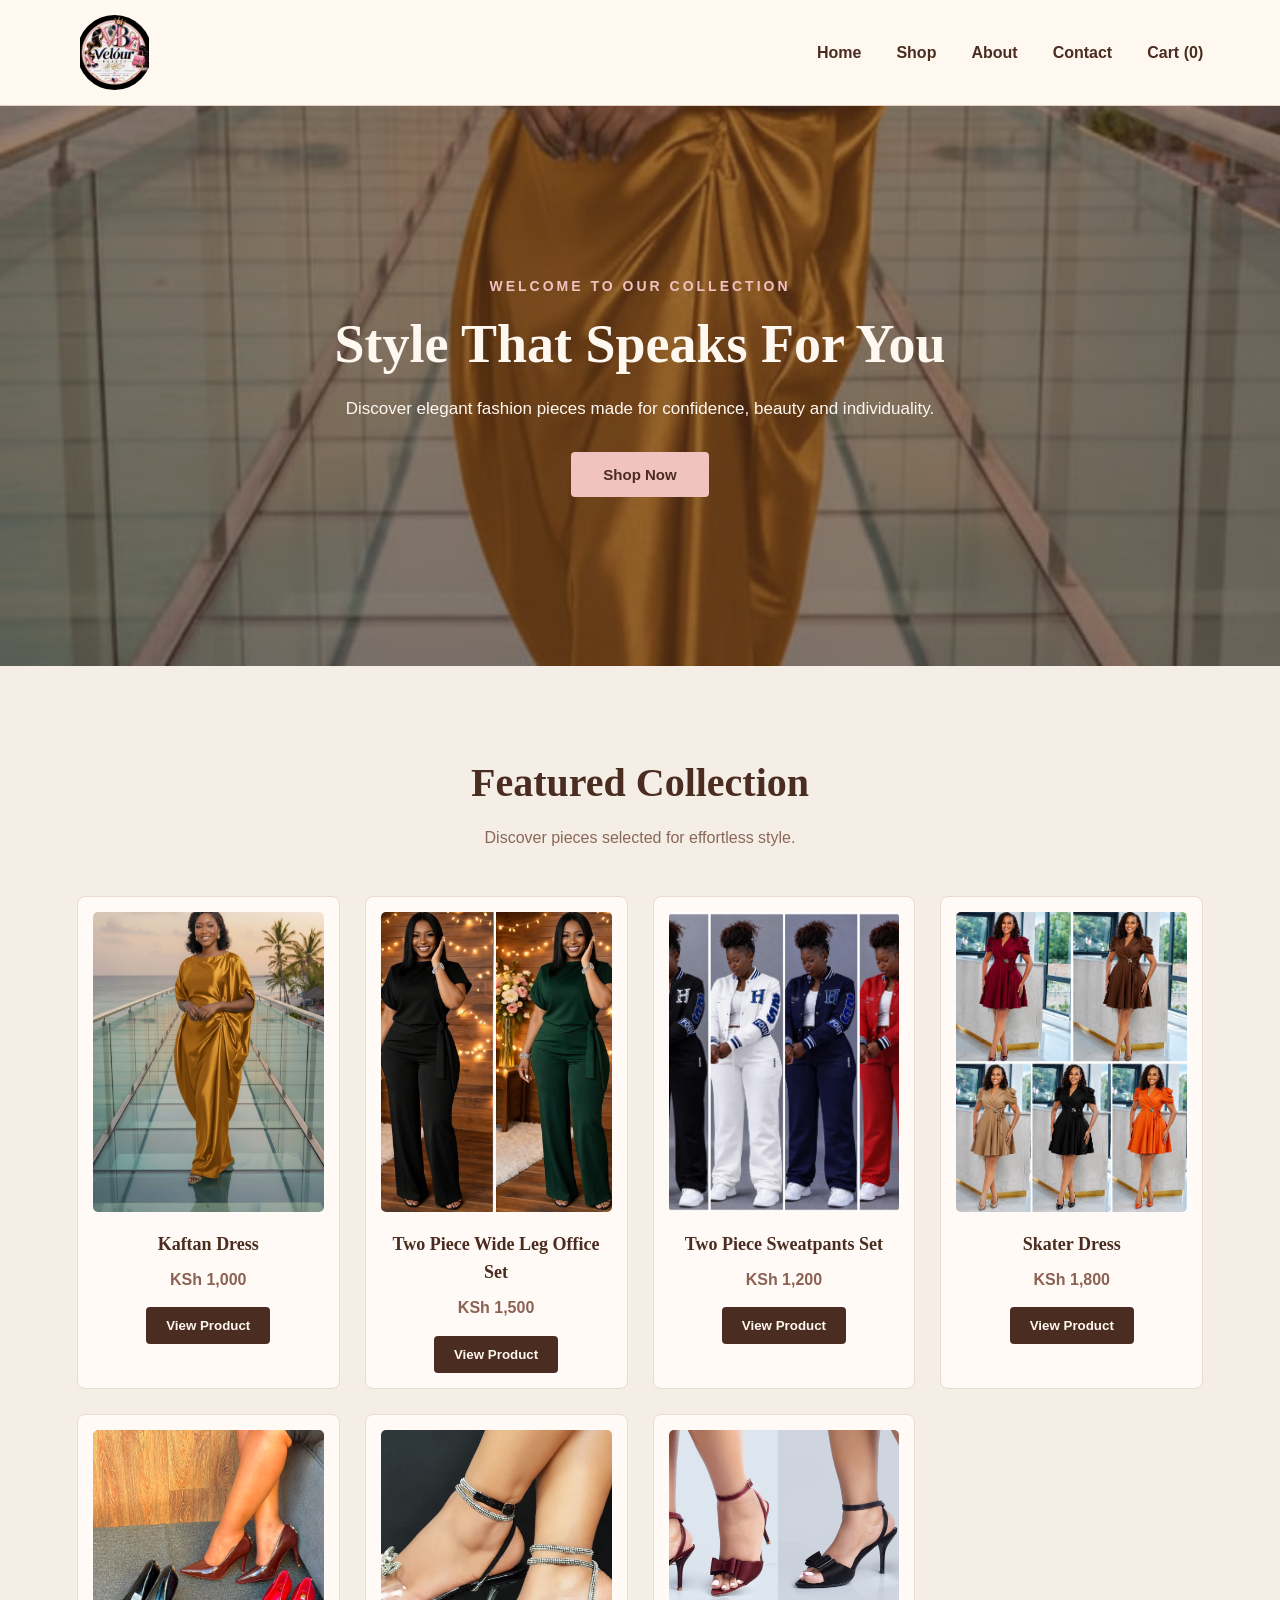
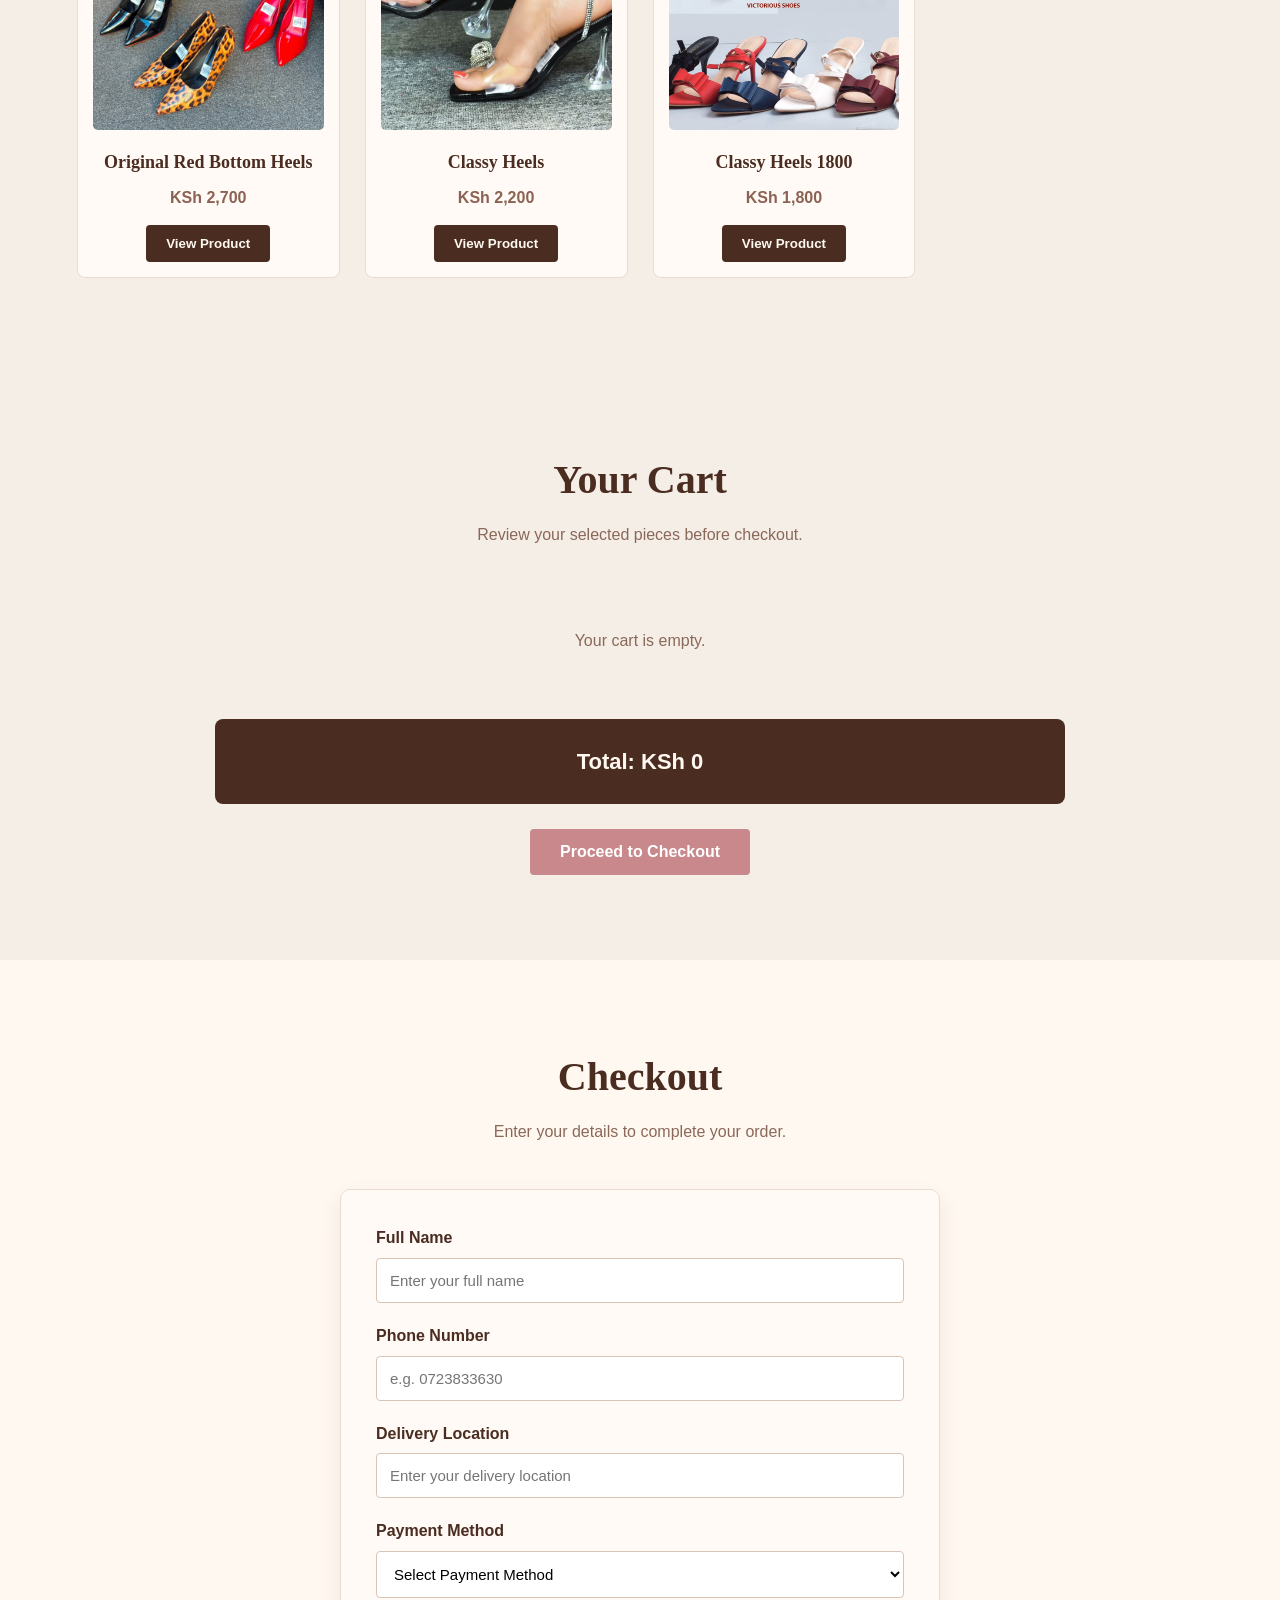
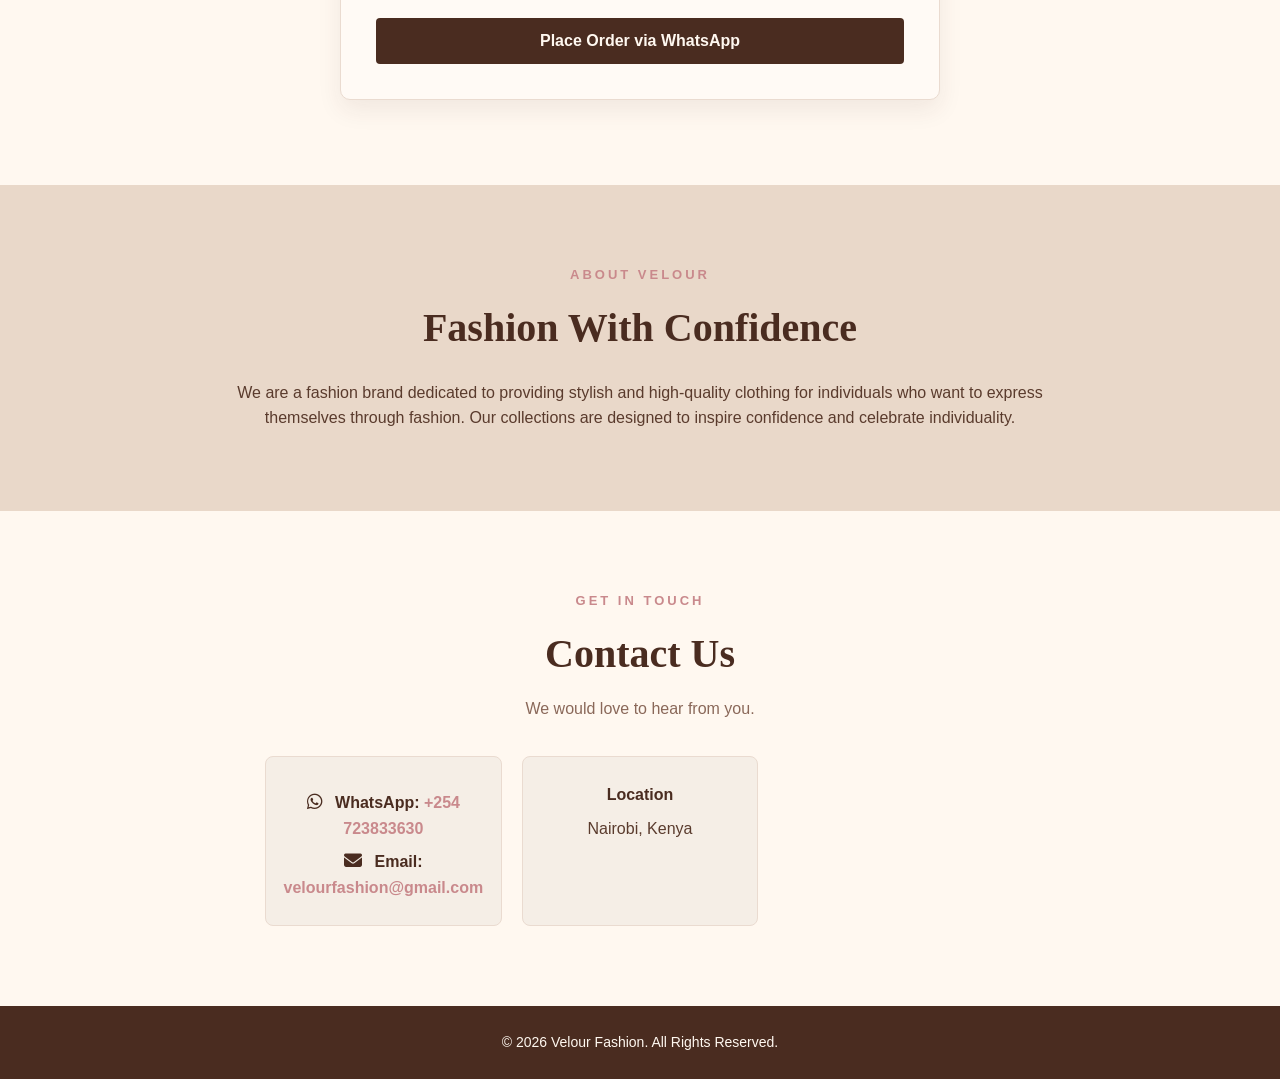
==== commit 6c80b573: "final website" ====
--- a/index.html
+++ b/index.html
@@ -5,12 +5,10 @@
     <meta name="viewport" content="width=device-width, initial-scale=1.0">
     <title>Velour Fashion | Style That Speaks For You</title>
     <link rel="stylesheet" href="style.css">
+    <link rel="stylesheet" href="https://cdnjs.cloudflare.com/ajax/libs/font-awesome/6.5.2/css/all.min.css">
 </head>
 
 <body>
-
-<!-- ================= HEADER ================= -->
-
 <header>
     <nav>
         <a href="#home" class="logo-link">
@@ -30,10 +28,6 @@
         </ul>
     </nav>
 </header>
-
-
-<!-- ================= HERO ================= -->
-
 <section class="hero" id="home">
 
     <div class="hero-content">
@@ -56,10 +50,6 @@
     </div>
 
 </section>
-
-
-<!-- ================= PRODUCTS ================= -->
-
 <section class="products" id="products">
 
     <h2>Featured Collection</h2>
@@ -69,10 +59,6 @@
     </p>
 
     <div class="product-grid">
-
-
-        <!-- PRODUCT 1 -->
-
         <div class="product-card">
 
             <div class="product-image">
@@ -88,10 +74,6 @@
             </button>
 
         </div>
-
-
-        <!-- PRODUCT 2 -->
-
         <div class="product-card">
 
             <div class="product-image">
@@ -110,10 +92,6 @@
             </button>
 
         </div>
-
-
-        <!-- PRODUCT 3 -->
-
         <div class="product-card">
 
             <div class="product-image">
@@ -133,9 +111,6 @@
 
         </div>
 
-
-        <!-- PRODUCT 4 -->
-
         <div class="product-card">
 
             <div class="product-image">
@@ -151,10 +126,6 @@
             </button>
 
         </div>
-
-
-        <!-- PRODUCT 5 -->
-
         <div class="product-card">
 
             <div class="product-image">
@@ -173,10 +144,6 @@
             </button>
 
         </div>
-
-
-        <!-- PRODUCT 6 -->
-
         <div class="product-card">
 
             <div class="product-image">
@@ -194,10 +161,6 @@
             </button>
 
         </div>
-
-
-        <!-- PRODUCT 7 -->
-
         <div class="product-card">
 
             <div class="product-image">
@@ -220,10 +183,6 @@
     </div>
 
 </section>
-
-
-<!-- ================= PRODUCT DETAILS ================= -->
-
 <section
     id="product-details"
     class="product-details"
@@ -309,10 +268,6 @@
     </div>
 
 </section>
-
-
-<!-- ================= CART ================= -->
-
 <section id="cart" class="cart-section">
 
     <h2>Your Cart</h2>
@@ -342,10 +297,6 @@
     </div>
 
 </section>
-
-
-<!-- ================= CHECKOUT ================= -->
-
 <section id="checkout" class="checkout-section">
 
     <h2>Checkout</h2>
@@ -417,10 +368,6 @@
     </form>
 
 </section>
-
-
-<!-- ================= ABOUT ================= -->
-
 <section class="about" id="about">
 
     <div class="about-content">
@@ -442,9 +389,6 @@
 
 </section>
 
-
-<!-- ================= CONTACT ================= -->
-
 <section class="contact" id="contact">
 
     <p class="section-label">
@@ -460,13 +404,23 @@
     <div class="contact-info">
 
         <div>
-            <strong>Phone</strong>
-            <p>+254 723833630</p>
-        </div>
-
-        <div>
-            <strong>Email</strong>
-            <p>velourfashion@gmail.com</p>
+           <p>
+    <strong>
+        <i class="fa-brands fa-whatsapp"></i> WhatsApp:
+    </strong>
+    <a href="https://wa.me/254723833630" target="_blank">
+        +254 723833630
+    </a>
+</p>
+
+<p>
+    <strong>
+        <i class="fa-solid fa-envelope"></i> Email:
+    </strong>
+    <a href="mailto:velourfashion@gmail.com">
+        velourfashion@gmail.com
+    </a>
+</p>
         </div>
 
         <div>
@@ -477,10 +431,6 @@
     </div>
 
 </section>
-
-
-<!-- ================= FOOTER ================= -->
-
 <footer>
 
     <p>
--- a/style.css
+++ b/style.css
@@ -1,7 +1,3 @@
-/* =========================
-   RESET
-========================= */
-
 * {
     margin: 0;
     padding: 0;
@@ -18,12 +14,6 @@
     color: #4a2c20;
     line-height: 1.6;
 }
-
-
-/* =========================
-   HEADER
-========================= */
-
 header {
     background-color: #fff8f0;
     padding: 15px 6%;
@@ -67,12 +57,6 @@
 .nav-links li a:hover {
     color: #c9898c;
 }
-
-
-/* =========================
-   HERO
-========================= */
-
 .hero {
     min-height: 560px;
 
@@ -132,12 +116,6 @@
     background-color: #fff8f0;
     transform: translateY(-2px);
 }
-
-
-/* =========================
-   GENERAL SECTION
-========================= */
-
 .section-intro {
     color: #8a6859;
     margin-bottom: 45px;
@@ -150,12 +128,6 @@
     font-weight: bold;
     margin-bottom: 10px;
 }
-
-
-/* =========================
-   PRODUCTS
-========================= */
-
 .products {
     padding: 85px 6%;
     text-align: center;
@@ -236,12 +208,6 @@
 .product-card button:hover {
     background-color: #c9898c;
 }
-
-
-/* =========================
-   PRODUCT DETAILS
-========================= */
-
 .product-details {
     max-width: 1050px;
     margin: 20px auto 80px;
@@ -333,12 +299,6 @@
     outline: none;
     border-color: #c9898c;
 }
-
-
-/* =========================
-   QUANTITY
-========================= */
-
 .quantity-control {
     display: flex;
     align-items: center;
@@ -368,11 +328,6 @@
     font-size: 16px;
     color: #4a2c20;
 }
-
-
-/* =========================
-   ADD TO CART
-========================= */
 
 .add-cart-button {
     width: 100%;
@@ -392,12 +347,6 @@
 .add-cart-button:hover {
     background-color: #c9898c;
 }
-
-
-/* =========================
-   CART
-========================= */
-
 .cart-section {
     padding: 85px 6%;
     background-color: #f5eee6;
@@ -510,12 +459,6 @@
 #checkout-button:hover {
     background-color: #4a2c20;
 }
-
-
-/* =========================
-   CHECKOUT
-========================= */
-
 .checkout-section {
     padding: 85px 6%;
     background-color: #fff8f0;
@@ -579,12 +522,6 @@
 #checkout-form button:hover {
     background-color: #c9898c;
 }
-
-
-/* =========================
-   ABOUT
-========================= */
-
 .about {
     background-color: #e9d8c9;
     padding: 80px 10%;
@@ -607,12 +544,6 @@
     color: #5a3b2d;
     font-size: 16px;
 }
-
-
-/* =========================
-   CONTACT
-========================= */
-
 .contact {
     background-color: #fff8f0;
     padding: 80px 6%;
@@ -655,11 +586,6 @@
     margin-top: 8px;
 }
 
-
-/* =========================
-   FOOTER
-========================= */
-
 footer {
     background-color: #4a2c20;
     color: #fff8f0;
@@ -668,11 +594,6 @@
     font-size: 14px;
 }
 
-
-/* =========================
-   RESPONSIVE
-========================= */
-
 @media (max-width: 1000px) {
 
     .product-grid {
@@ -778,4 +699,18 @@
         text-align: center;
     }
 
+}
+.contact-info i {
+    margin-right: 8px;
+    font-size: 18px;
+}
+
+.contact-info a {
+    color: #c9898c;
+    text-decoration: none;
+    font-weight: bold;
+}
+
+.contact-info a:hover {
+    text-decoration: underline;
 }
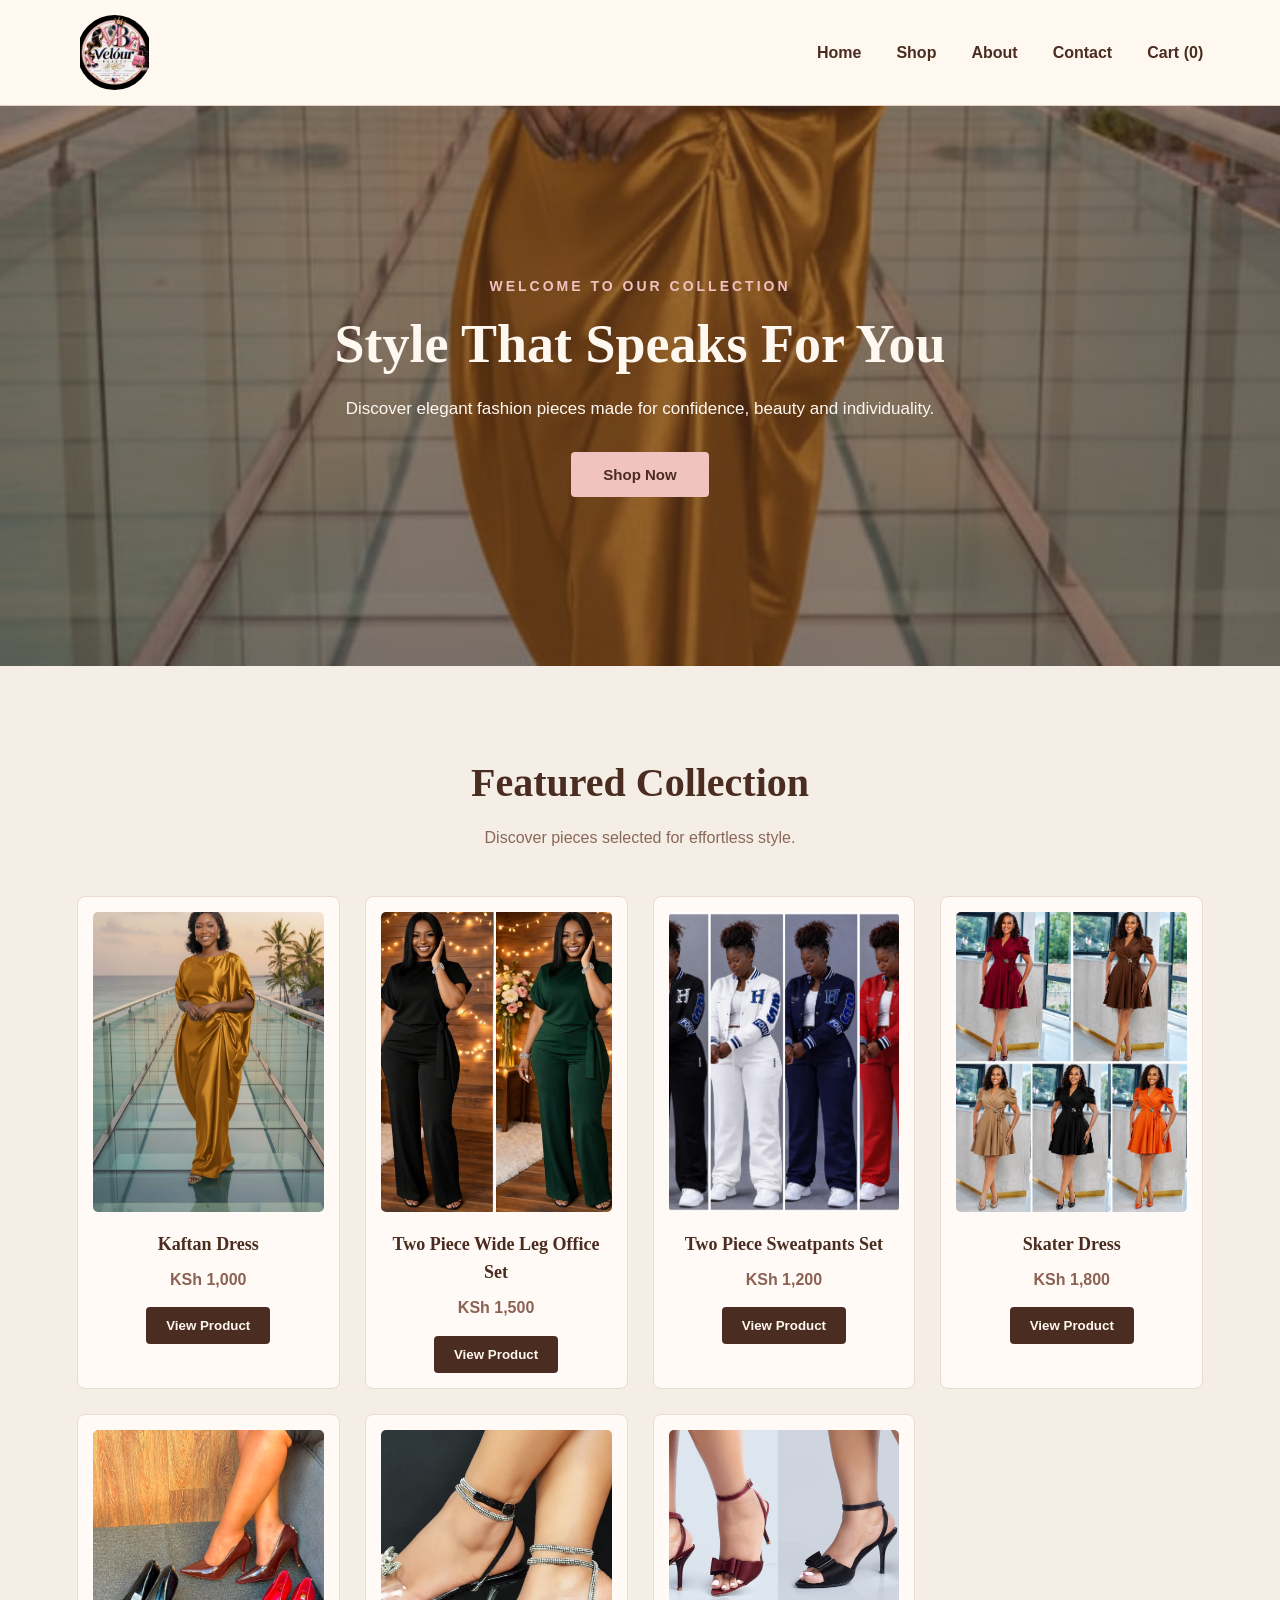
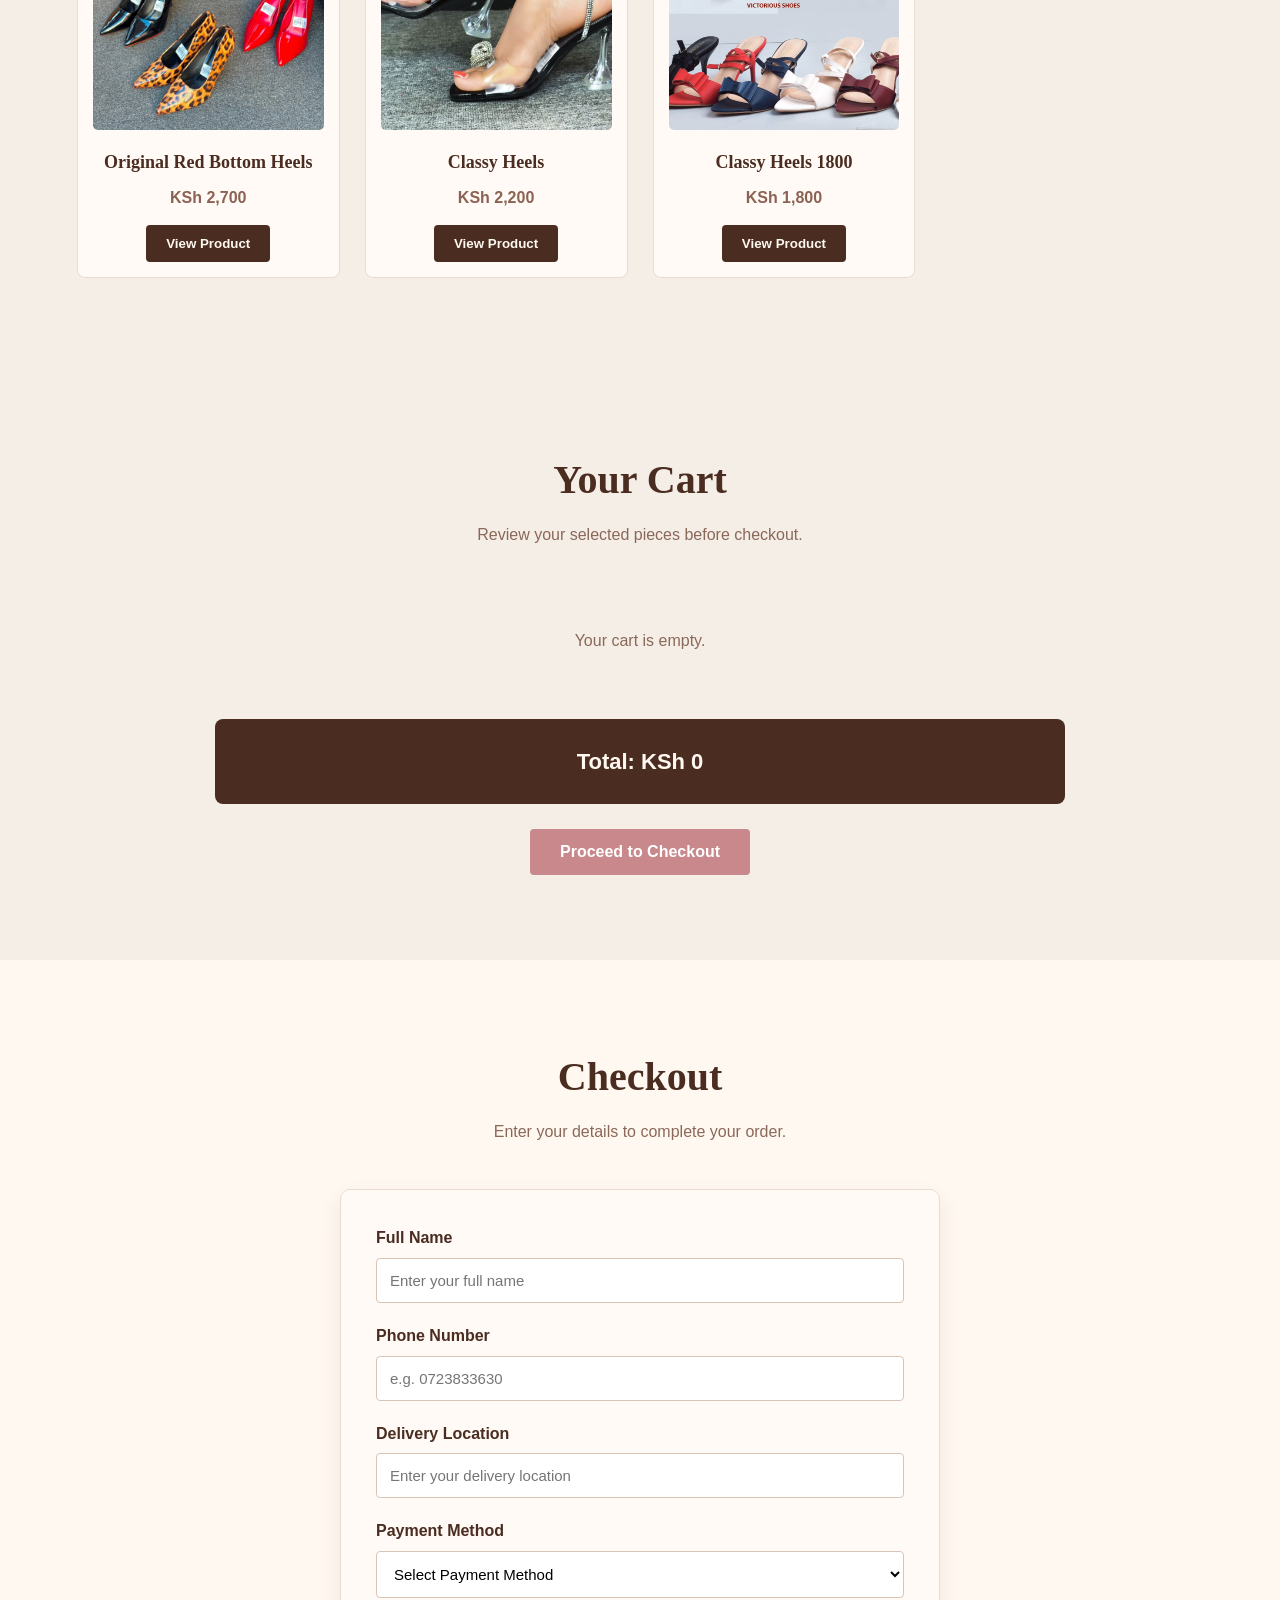
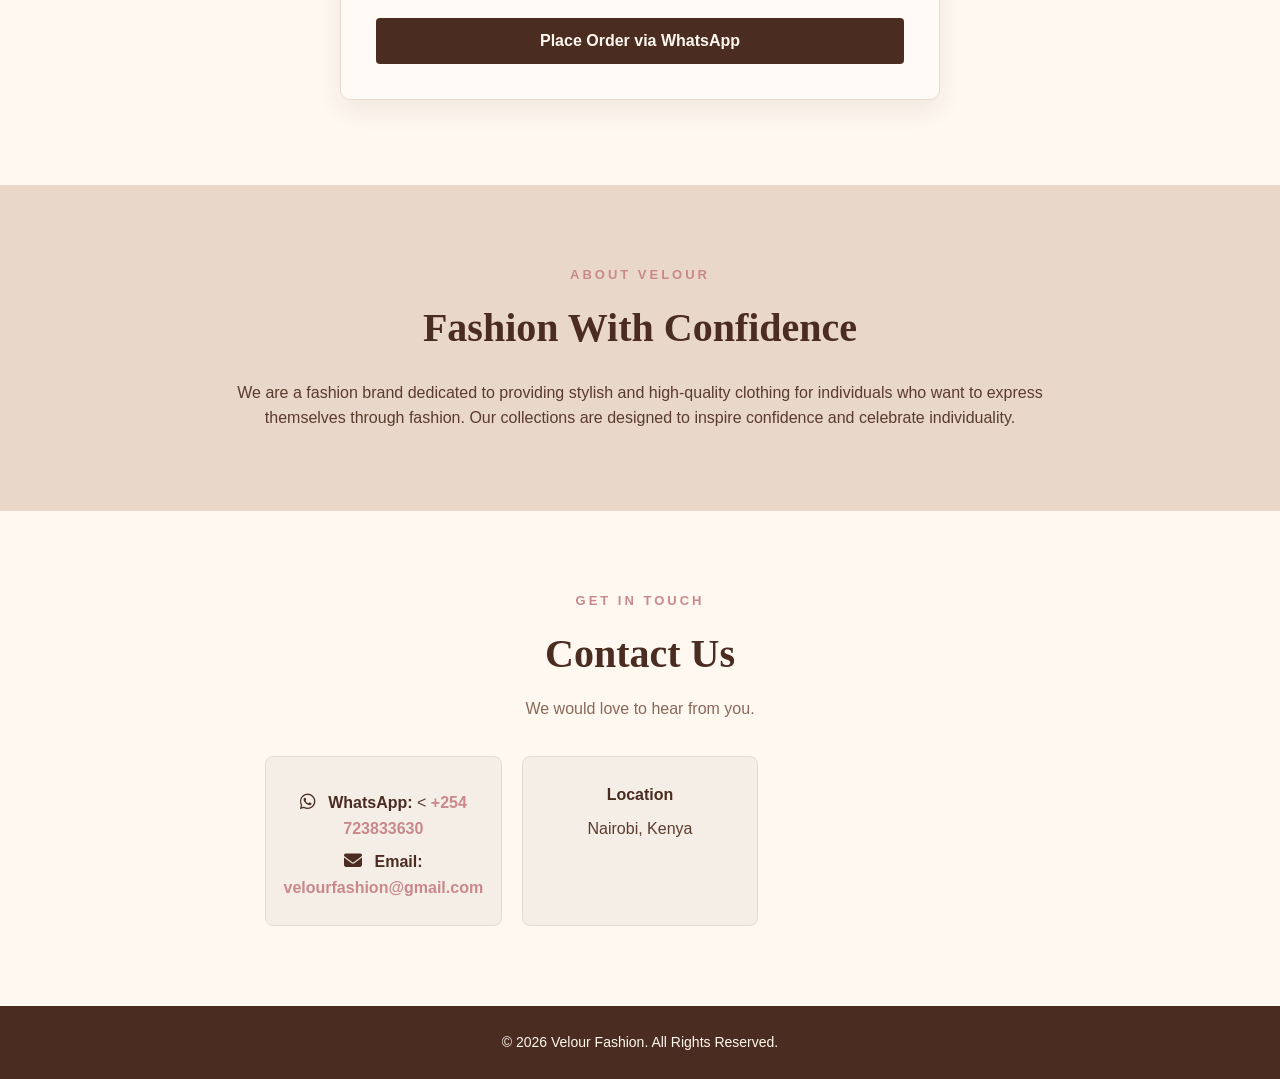
==== commit 7e37d7e6: "updated website" ====
--- a/index.html
+++ b/index.html
@@ -408,7 +408,7 @@
     <strong>
         <i class="fa-brands fa-whatsapp"></i> WhatsApp:
     </strong>
-    <a href="https://wa.me/254723833630" target="_blank">
+    <<a href="https://wa.me/254723833630?text=Hello%2C%20Velour%20Fashion!%20%F0%9F%91%8B%20I%E2%80%99m%20interested%20in%20your%20collection.%20Could%20you%20please%20provide%20more%20information%20about%20your%20available%20products%3F" target="_blank">
         +254 723833630
     </a>
 </p>
